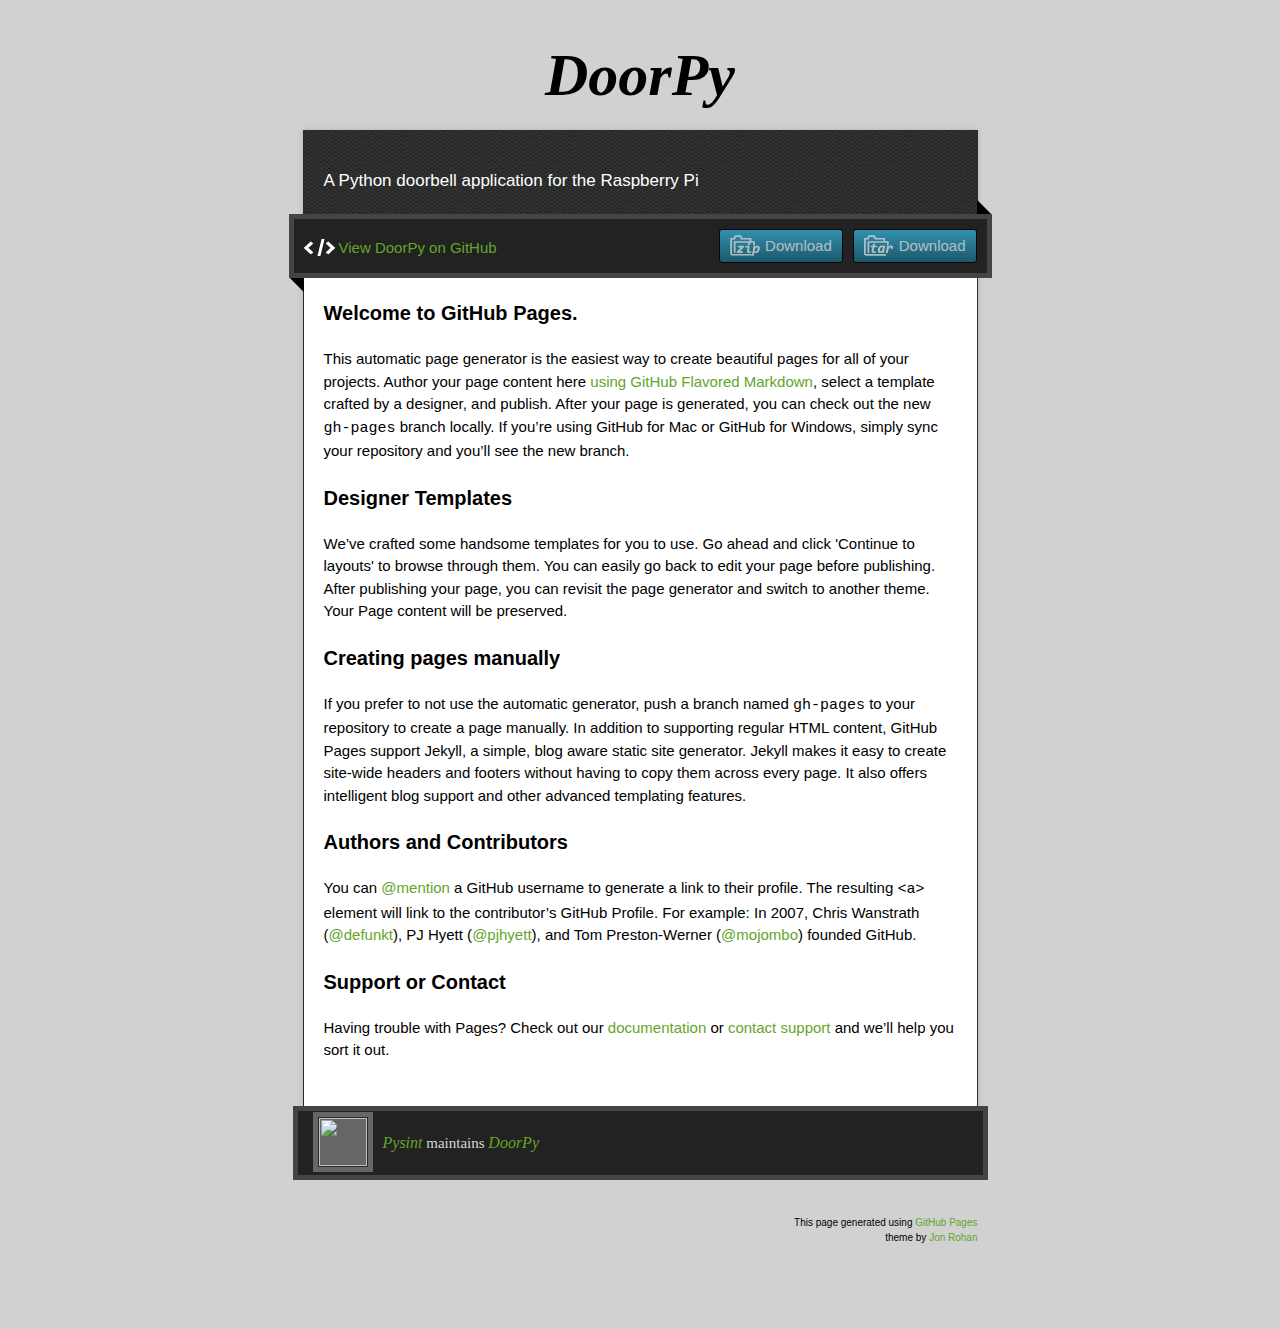
==== index.html @ 79097b62 "Create gh-pages branch via GitHub" ====
<!doctype html>
<!-- The Time Machine GitHub pages theme was designed and developed by Jon Rohan, on Feb 7, 2012. -->
<!-- Follow him for fun. http://twitter.com/jonrohan. Tail his code on https://github.com/jonrohan -->
<html>
<head>
  <meta charset="utf-8">
  <meta http-equiv="X-UA-Compatible" content="IE=edge,chrome=1">

  <link rel="stylesheet" href="stylesheets/stylesheet.css" media="screen">
  <link rel="stylesheet" href="stylesheets/github-dark.css">
  <script type="text/javascript" src="https://ajax.googleapis.com/ajax/libs/jquery/1.7.1/jquery.min.js"></script>
  <script type="text/javascript" src="javascripts/script.js"></script>

  <title>DoorPy</title>
  <meta name="description" content="A Python doorbell application for the Raspberry Pi">

  <meta name="viewport" content="width=device-width,initial-scale=1">

</head>

<body>

  <div class="wrapper">
    <header>
      <h1 class="title">DoorPy</h1>
    </header>
    <div id="container">
      <p class="tagline">A Python doorbell application for the Raspberry Pi</p>
      <div id="main" role="main">
        <div class="download-bar">
        <div class="inner">
          <a href="https://github.com/Pysint/DoorPy/tarball/master" class="download-button tar"><span>Download</span></a>
          <a href="https://github.com/Pysint/DoorPy/zipball/master" class="download-button zip"><span>Download</span></a>
          <a href="https://github.com/Pysint/DoorPy" class="code">View DoorPy on GitHub</a>
        </div>
        <span class="blc"></span><span class="trc"></span>
        </div>
        <article class="markdown-body">
          <h3>
<a id="welcome-to-github-pages" class="anchor" href="#welcome-to-github-pages" aria-hidden="true"><span class="octicon octicon-link"></span></a>Welcome to GitHub Pages.</h3>

<p>This automatic page generator is the easiest way to create beautiful pages for all of your projects. Author your page content here <a href="https://guides.github.com/features/mastering-markdown/">using GitHub Flavored Markdown</a>, select a template crafted by a designer, and publish. After your page is generated, you can check out the new <code>gh-pages</code> branch locally. If you’re using GitHub for Mac or GitHub for Windows, simply sync your repository and you’ll see the new branch.</p>

<h3>
<a id="designer-templates" class="anchor" href="#designer-templates" aria-hidden="true"><span class="octicon octicon-link"></span></a>Designer Templates</h3>

<p>We’ve crafted some handsome templates for you to use. Go ahead and click 'Continue to layouts' to browse through them. You can easily go back to edit your page before publishing. After publishing your page, you can revisit the page generator and switch to another theme. Your Page content will be preserved.</p>

<h3>
<a id="creating-pages-manually" class="anchor" href="#creating-pages-manually" aria-hidden="true"><span class="octicon octicon-link"></span></a>Creating pages manually</h3>

<p>If you prefer to not use the automatic generator, push a branch named <code>gh-pages</code> to your repository to create a page manually. In addition to supporting regular HTML content, GitHub Pages support Jekyll, a simple, blog aware static site generator. Jekyll makes it easy to create site-wide headers and footers without having to copy them across every page. It also offers intelligent blog support and other advanced templating features.</p>

<h3>
<a id="authors-and-contributors" class="anchor" href="#authors-and-contributors" aria-hidden="true"><span class="octicon octicon-link"></span></a>Authors and Contributors</h3>

<p>You can <a href="https://github.com/blog/821" class="user-mention">@mention</a> a GitHub username to generate a link to their profile. The resulting <code>&lt;a&gt;</code> element will link to the contributor’s GitHub Profile. For example: In 2007, Chris Wanstrath (<a href="https://github.com/defunkt" class="user-mention">@defunkt</a>), PJ Hyett (<a href="https://github.com/pjhyett" class="user-mention">@pjhyett</a>), and Tom Preston-Werner (<a href="https://github.com/mojombo" class="user-mention">@mojombo</a>) founded GitHub.</p>

<h3>
<a id="support-or-contact" class="anchor" href="#support-or-contact" aria-hidden="true"><span class="octicon octicon-link"></span></a>Support or Contact</h3>

<p>Having trouble with Pages? Check out our <a href="https://help.github.com/pages">documentation</a> or <a href="https://github.com/contact">contact support</a> and we’ll help you sort it out.</p>
        </article>
      </div>
    </div>
    <footer>
      <div class="owner">
      <p><a href="https://github.com/Pysint" class="avatar"><img src="https://avatars1.githubusercontent.com/u/10958209?v=3&amp;s=60" width="48" height="48"></a> <a href="https://github.com/Pysint">Pysint</a> maintains <a href="https://github.com/Pysint/DoorPy">DoorPy</a></p>


      </div>
      <div class="creds">
        <small>This page generated using <a href="https://pages.github.com/">GitHub Pages</a><br>theme by <a href="https://twitter.com/jonrohan/">Jon Rohan</a></small>
      </div>
    </footer>
  </div>
  <div class="current-section">
    <a href="#top">Scroll to top</a>
    <a href="https://github.com/Pysint/DoorPy/tarball/master" class="tar">tar</a><a href="https://github.com/Pysint/DoorPy/zipball/master" class="zip">zip</a><a href="" class="code">source code</a>
    <p class="name"></p>
  </div>

  
</body>
</html>
---- stylesheets/stylesheet.css ----
/*! normalize.css v3.0.0 | MIT License | git.io/normalize */

/**
 * 1. Set default font family to sans-serif.
 * 2. Prevent iOS text size adjust after orientation change, without disabling
 *    user zoom.
 */

html {
  font-family: sans-serif; /* 1 */
  -ms-text-size-adjust: 100%; /* 2 */
  -webkit-text-size-adjust: 100%; /* 2 */
}

/**
 * Remove default margin.
 */

body {
  margin: 0;
}

/* HTML5 display definitions
   ========================================================================== */

/**
 * Correct `block` display not defined for any HTML5 element in IE 8/9.
 * Correct `block` display not defined for `details` or `summary` in IE 10/11 and Firefox.
 * Correct `block` display not defined for `main` in IE 11.
 */

article,
aside,
details,
figcaption,
figure,
footer,
header,
hgroup,
main,
nav,
section,
summary {
  display: block;
}

/**
 * 1. Correct `inline-block` display not defined in IE 8/9.
 * 2. Normalize vertical alignment of `progress` in Chrome, Firefox, and Opera.
 */

audio,
canvas,
progress,
video {
  display: inline-block; /* 1 */
  vertical-align: baseline; /* 2 */
}

/**
 * Prevent modern browsers from displaying `audio` without controls.
 * Remove excess height in iOS 5 devices.
 */

audio:not([controls]) {
  display: none;
  height: 0;
}

/**
 * Address `[hidden]` styling not present in IE 8/9/10.
 * Hide the `template` element in IE 8/9/11, Safari, and Firefox < 22.
 */

[hidden],
template {
  display: none;
}

/* Links
   ========================================================================== */

/**
 * Remove the gray background color from active links in IE 10.
 */

a {
  background: transparent;
}

/**
 * Improve readability when focused and also mouse hovered in all browsers.
 */

a:active,
a:hover {
  outline: 0;
}

/* Text-level semantics
   ========================================================================== */

/**
 * Address styling not present in IE 8/9/10/11, Safari, and Chrome.
 */

abbr[title] {
  border-bottom: 1px dotted;
}

/**
 * Address style set to `bolder` in Firefox 4+, Safari, and Chrome.
 */

b,
strong {
  font-weight: bold;
}

/**
 * Address styling not present in Safari and Chrome.
 */

dfn {
  font-style: italic;
}

/**
 * Address variable `h1` font-size and margin within `section` and `article`
 * contexts in Firefox 4+, Safari, and Chrome.
 */

h1 {
  font-size: 2em;
  margin: 0.67em 0;
}

/**
 * Address styling not present in IE 8/9.
 */

mark {
  background: #ff0;
  color: #000;
}

/**
 * Address inconsistent and variable font size in all browsers.
 */

small {
  font-size: 80%;
}

/**
 * Prevent `sub` and `sup` affecting `line-height` in all browsers.
 */

sub,
sup {
  font-size: 75%;
  line-height: 0;
  position: relative;
  vertical-align: baseline;
}

sup {
  top: -0.5em;
}

sub {
  bottom: -0.25em;
}

/* Embedded content
   ========================================================================== */

/**
 * Remove border when inside `a` element in IE 8/9/10.
 */

img {
  border: 0;
}

/**
 * Correct overflow not hidden in IE 9/10/11.
 */

svg:not(:root) {
  overflow: hidden;
}

/* Grouping content
   ========================================================================== */

/**
 * Address margin not present in IE 8/9 and Safari.
 */

figure {
  margin: 1em 40px;
}

/**
 * Address differences between Firefox and other browsers.
 */

hr {
  -moz-box-sizing: content-box;
  box-sizing: content-box;
  height: 0;
}

/**
 * Contain overflow in all browsers.
 */

pre {
  overflow: auto;
}

/**
 * Address odd `em`-unit font size rendering in all browsers.
 */

code,
kbd,
pre,
samp {
  font-family: monospace, monospace;
  font-size: 1em;
}

/* Forms
   ========================================================================== */

/**
 * Known limitation: by default, Chrome and Safari on OS X allow very limited
 * styling of `select`, unless a `border` property is set.
 */

/**
 * 1. Correct color not being inherited.
 *    Known issue: affects color of disabled elements.
 * 2. Correct font properties not being inherited.
 * 3. Address margins set differently in Firefox 4+, Safari, and Chrome.
 */

button,
input,
optgroup,
select,
textarea {
  color: inherit; /* 1 */
  font: inherit; /* 2 */
  margin: 0; /* 3 */
}

/**
 * Address `overflow` set to `hidden` in IE 8/9/10/11.
 */

button {
  overflow: visible;
}

/**
 * Address inconsistent `text-transform` inheritance for `button` and `select`.
 * All other form control elements do not inherit `text-transform` values.
 * Correct `button` style inheritance in Firefox, IE 8/9/10/11, and Opera.
 * Correct `select` style inheritance in Firefox.
 */

button,
select {
  text-transform: none;
}

/**
 * 1. Avoid the WebKit bug in Android 4.0.* where (2) destroys native `audio`
 *    and `video` controls.
 * 2. Correct inability to style clickable `input` types in iOS.
 * 3. Improve usability and consistency of cursor style between image-type
 *    `input` and others.
 */

button,
html input[type="button"], /* 1 */
input[type="reset"],
input[type="submit"] {
  -webkit-appearance: button; /* 2 */
  cursor: pointer; /* 3 */
}

/**
 * Re-set default cursor for disabled elements.
 */

button[disabled],
html input[disabled] {
  cursor: default;
}

/**
 * Remove inner padding and border in Firefox 4+.
 */

button::-moz-focus-inner,
input::-moz-focus-inner {
  border: 0;
  padding: 0;
}

/**
 * Address Firefox 4+ setting `line-height` on `input` using `!important` in
 * the UA stylesheet.
 */

input {
  line-height: normal;
}

/**
 * It's recommended that you don't attempt to style these elements.
 * Firefox's implementation doesn't respect box-sizing, padding, or width.
 *
 * 1. Address box sizing set to `content-box` in IE 8/9/10.
 * 2. Remove excess padding in IE 8/9/10.
 */

input[type="checkbox"],
input[type="radio"] {
  box-sizing: border-box; /* 1 */
  padding: 0; /* 2 */
}

/**
 * Fix the cursor style for Chrome's increment/decrement buttons. For certain
 * `font-size` values of the `input`, it causes the cursor style of the
 * decrement button to change from `default` to `text`.
 */

input[type="number"]::-webkit-inner-spin-button,
input[type="number"]::-webkit-outer-spin-button {
  height: auto;
}

/**
 * 1. Address `appearance` set to `searchfield` in Safari and Chrome.
 * 2. Address `box-sizing` set to `border-box` in Safari and Chrome
 *    (include `-moz` to future-proof).
 */

input[type="search"] {
  -webkit-appearance: textfield; /* 1 */
  -moz-box-sizing: content-box;
  -webkit-box-sizing: content-box; /* 2 */
  box-sizing: content-box;
}

/**
 * Remove inner padding and search cancel button in Safari and Chrome on OS X.
 * Safari (but not Chrome) clips the cancel button when the search input has
 * padding (and `textfield` appearance).
 */

input[type="search"]::-webkit-search-cancel-button,
input[type="search"]::-webkit-search-decoration {
  -webkit-appearance: none;
}

/**
 * Define consistent border, margin, and padding.
 */

fieldset {
  border: 1px solid #c0c0c0;
  margin: 0 2px;
  padding: 0.35em 0.625em 0.75em;
}

/**
 * 1. Correct `color` not being inherited in IE 8/9/10/11.
 * 2. Remove padding so people aren't caught out if they zero out fieldsets.
 */

legend {
  border: 0; /* 1 */
  padding: 0; /* 2 */
}

/**
 * Remove default vertical scrollbar in IE 8/9/10/11.
 */

textarea {
  overflow: auto;
}

/**
 * Don't inherit the `font-weight` (applied by a rule above).
 * NOTE: the default cannot safely be changed in Chrome and Safari on OS X.
 */

optgroup {
  font-weight: bold;
}

/* Tables
   ========================================================================== */

/**
 * Remove most spacing between table cells.
 */

table {
  border-collapse: collapse;
  border-spacing: 0;
}

td,
th {
  padding: 0;
}


/* Style */

body {
  font-size: 15px;
  font-family: Arial, Arial, Helvetica, sans-serif;
  line-height: 1.5;
  background: #D1D1D1;
}

a {
  color: #63a52a;
  text-decoration: none;
  transition: opacity ease-in-out 0.3s;
  -webkit-transition: opacity ease-in-out 0.3s;  /* Safari <=6.1, Android <= 4.3 */
}

a:hover {
  text-decoration: underline;
  color: #90D355;
}

h1.title {
  margin: 30px 20px 10px;
  font-size: 60px;
  font-weight: bold;
  font-style: italic;
  font-family:Georgia, serif;
  text-align: center;
}

.wrapper {
  width: 675px;
  margin: 0 auto;
}

#container {
  border: 1px solid #2a2a2a;
  background: #ddd url(../images/pattern.png);
  box-shadow: 0 0 5px #b1b1b1;
}

p.tagline {
  padding: 20px 20px 0;
  color: #fff;
  font-size: 17px;
}

#main {
  margin-top: 20px;
  padding: 0 20px 90px;
  background-color: #fff;
}

.download-bar {
  background: #222;
  border: 5px solid #444;
  padding: 10px;
  margin: 0 -35px 20px;
  position: relative;
}

.download-bar .inner {
  overflow: hidden;
}

.download-bar .watch-fork iframe {
  display: block;
  float: left;
  border-right: 1px solid #ddd;
  padding-right: 5px;
}
.download-bar .watch-fork iframe.last {
  border-right: 0 none;
  padding-right: 0;
  padding-left: 5px;
  border-left: 1px solid #fff;
}
.download-bar .watch-fork {
  overflow: hidden;
  float: right;
  background-color: #eee;
  padding: 5px;
  border-radius: 3px;
}

.download-bar .blc {
  border: 10px solid black;
  border-color: transparent transparent black;
  width: 0;
  height: 0;
  display: block;
  position: absolute;
  bottom: -15px;
  left: 0;
  transform: rotate(45deg);
  -ms-transform: rotate(45deg);  /* IE9 */
  -webkit-transform: rotate(45deg); /* 2014 current */
}

.download-bar .trc {
  border: 10px solid black;
  border-color:  black transparent transparent;
  width: 0;
  height: 0;
  display: block;
  position: absolute;
  top: -15px;
  right: 0;
  transform: rotate(45deg);
  -ms-transform: rotate(45deg);  /* IE9 */
  -webkit-transform: rotate(45deg); /* 2014 current */
}

.download-bar .avatar {
  border: 1px solid black;
  display: block;
  padding: 4px;
  float: left;
}

.download-bar .avatar img {
  display: block;
}

.download-bar a.code {
  background: transparent url(../images/code.png) no-repeat 0 2px;
  padding-left: 35px;
  margin-top: 8px;
  display: block;
  float: left;
  text-indent: 0;
  width: auto;
  height: auto;
  opacity: 1;
  filter:alpha(opacity=100);  /* IE 5-7 */
}

.current-section {
  position: fixed;
  top: 0;
  left: 50%;
  width: 693px;
  margin-left: -352px;
  background: #222;
  border: 5px solid #444;
  color: #fff;
  opacity: 0;
  visibility: hidden;
  transition: opacity ease-in-out 0.3s;
  -webkit-transition: opacity ease-in-out 0.3s;  /* Safari <=6.1, Android <= 4.3 */
}

.current-section p {
  padding: 5px 27px;
  font-size: 24px;
  font-weight: bold;
}

.current-section a {
  float: right;
  text-indent: -10000px;
  background: transparent url(../images/top.png) no-repeat 0 0;
  width: 20px;
  height: 20px;
  opacity: 0.8;
  margin-right: 12px;
  margin-top: 12px;
  opacity: 0.8;
  filter:alpha(opacity=80);  /* IE 5-7 */
  transition: opacity ease-in-out 0.3s;
  -webkit-transition: opacity ease-in-out 0.3s;  /* Safari <=6.1, Android <= 4.3 */
}

.current-section a:hover {
  opacity: 1;
  filter:alpha(opacity=100);  /* IE 5-7 */
}

.current-section a.zip {
  margin-right: 8px;
}

a.zip,
a.zip span {
  background: transparent url(../images/zip.png) no-repeat 0 0;
  width: 30px;
  height: 21px;
  display: inline-block;
  text-indent: -10000px;
  opacity: 0.8;
  filter:alpha(opacity=80);  /* IE 5-7 */
  transition: opacity ease-in-out 0.3s;
  -webkit-transition: opacity ease-in-out 0.3s;  /* Safari <=6.1, Android <= 4.3 */
}

a.tar,
a.tar span {
  background: transparent url(../images/tar.png) no-repeat 0 0;
  width: 30px;
  height: 21px;
  display: inline-block;
  text-indent: -10000px;
  opacity: 0.8;
  filter:alpha(opacity=80);  /* IE 5-7 */
  transition: opacity ease-in-out 0.3s;
  -webkit-transition: opacity ease-in-out 0.3s;  /* Safari <=6.1, Android <= 4.3 */
}

a.code {
  background: transparent url(../images/code.png) no-repeat 0 2px;
  width: 30px;
  height: 21px;
  display: block;
  display: inline-block;
  text-indent: -10000px;
  opacity: 0.8;
  filter:alpha(opacity=80);  /* IE 5-7 */
  transition: opacity ease-in-out 0.3s;
  -webkit-transition: opacity ease-in-out 0.3s;  /* Safari <=6.1, Android <= 4.3 */
}

a.zip:hover,
a.tar:hover,
a.code:hover {
  opacity: 1;
  filter:alpha(opacity=100);
}

a.download-button {
  border: 1px solid black;
  border-radius: 3px;
  display: inline-block;
  text-indent: 0!important;
  width: auto;
  float: right;
  background: #999; /* for non-css3 browsers */
  filter: progid:DXImageTransform.Microsoft.gradient(startColorstr='#37ADD4', endColorstr='#1B657E'); /* IE <= 9 */
  background: -webkit-gradient(linear, left top, left bottom, from(#37ADD4), to(#1B657E)); /* ancient webkit browsers */
  background: -webkit-linear-gradient(top,  #37ADD4,  #1B657E);  /* Safari <=6.1, Android <= 4.3 */
  background: linear-gradient(to bottom,  #37ADD4,  #1B657E);
  height: auto;
  margin-left: 10px;
}

a.download-button span {
  background-position: 10px 5px;
  width: auto;
  height: auto;
  padding: 5px 10px;
  padding-left: 45px;
  display: inline-block;
  text-indent: 0!important;
  color: #fff;
}

footer {
  margin-bottom: 60px;
  padding-bottom: 60px;
}

footer .owner {
  background: #222;
  border: 5px solid #444;
  padding: 5px 15px;
  margin: -67px -10px 35px;
  color: #d6d6d6;
}

footer .creds small {
  float: right;
  font-size: 10px;
  text-align: right;
  margin-left: 15px;
}

footer .owner .avatar {
  background-color: #666;
  display: block;
  margin: -19px 10px 0 0;
  width: 60px;
  float: left;
}

footer .owner img {
  display: block;
  border: 1px solid #2a2a2a;
  margin: 5px;
}

footer .owner p {
  font-family:Georgia, serif;
}

footer .owner p a {
  font-size: 16px;
  font-style: italic;
}

/* Markdown */
.markdown-body h1,
.markdown-body h2,
.markdown-body h3,
.markdown-body h4,
.markdown-body h5,
.markdown-body h6,
.markdown-body p,
.markdown-body pre,
.markdown-body ul,
.markdown-body ol,
.markdown-body dl,
.markdown-body table,
.markdown-body blockquote {
  margin-bottom: 20px;
}

.markdown-body h1,
.markdown-body h2,
.markdown-body h3,
.markdown-body h4,
.markdown-body h5,
.markdown-body h6 {
  font-weight: bold;
}

.markdown-body h1 {
  font-size: 28px;
}

.markdown-body h2 {
  font-size: 24px;
  color: #557398;
}

.markdown-body h3 {
  font-size: 20px;
}

.markdown-body h4 {
  font-size: 18px;
}

.markdown-body h5 {
  font-size: 16px;
}

.markdown-body pre {
  padding: 10px 70px 10px 0;
  margin-left: -20px;
  margin-right: -20px;
  font-family: 'Monaco', 'Lucida Console', monospace;
  font-size: 13px;
  line-height: 20px;
  box-shadow: inset 0 0 5px #000;
  word-wrap: break-word;
  background-color:#3b3b3b;
  color: #d6d6d6;
}

.markdown-body pre.lines {
  font-size: 12px;
  margin:0 10px 0 -20px;
  padding: 10px;
  float:  left;
  display: block;
  text-align: right;
  box-shadow: none;
  background-color:#2a2a2a;
  color: #d6d6d6;
}

.markdown-body ul,
.markdown-body ol {
  padding-left: 30px;
}

.markdown-body ul {
  list-style-type: disc;
}

.markdown-body ol {
  list-style-type: decimal;
}

.markdown-body li,
.markdown-body li p,
.markdown-body dd,
.markdown-body dd p {
  margin-bottom: 10px;
}

.markdown-body li pre,
.markdown-body li pre.lines,
.markdown-body dd pre,
.markdown-body dd pre.lines {
  margin-left: -35px;
}

.markdown-body dt {
  font-weight: bold;
  font-style: italic;
}

.markdown-body dd {
  margin-left: 15px;
}

.markdown-body table {
  width: 673px;
  margin-left: -20px;
  margin-right: -20px;
}

.markdown-body tbody {
  border-top: 2px solid #557398;
  border-bottom: 2px solid #557398;
  background-color: #EBEFF4;
}

.markdown-body table td * {
  margin: 0;
}

.markdown-body td {
  border-right: 1px solid #557398;
  border-bottom: 1px solid #557398;
  padding: 5px;
}

.markdown-body td:first-child,
.markdown-body th:first-child {
  width: 30%;
  padding-left: 20px;
}

.markdown-body td:last-child {
  border-right: 0 none;
}

.markdown-body th {
  font-size: 18px;
  font-weight: bold;
  text-align: left;
  padding: 5px;
}

.markdown-body tt {
  background-color:#3b3b3b;
  color: #d6d6d6;
  padding: 2px 3px;
}

.markdown-body blockquote {
  font-style: italic;
  font-family:Georgia, serif;
  font-size: 17px;
  border-top: 3px solid #333;
  border-bottom: 3px solid #333;
  padding: 10px 20px;
  padding-left: 50px;
}

.markdown-body blockquote:before {
  font-style: italic;
  font-family: Georgia, serif;
  font-size: 90px;
  height: 90px;
  margin-left: -60px;
  margin-top: -25px;
  content: "‟";
  display: block;
  float: left;
}

.markdown-body img {
  max-width: 100%;
  box-sizing: border-box;
}

.highlight  { background: #ffffff; }
.highlight .c { color: #999988; font-style: italic } /* Comment */
.highlight .err { color: #a61717; background-color: #e3d2d2 } /* Error */
.highlight .k { font-weight: bold } /* Keyword */
.highlight .o { font-weight: bold } /* Operator */
.highlight .cm { color: #999988; font-style: italic } /* Comment.Multiline */
.highlight .cp { color: #999999; font-weight: bold } /* Comment.Preproc */
.highlight .c1 { color: #999988; font-style: italic } /* Comment.Single */
.highlight .cs { color: #999999; font-weight: bold; font-style: italic } /* Comment.Special */
.highlight .gd { color: #000000; background-color: #ffdddd } /* Generic.Deleted */
.highlight .gd .x { color: #000000; background-color: #ffaaaa } /* Generic.Deleted.Specific */
.highlight .ge { font-style: italic } /* Generic.Emph */
.highlight .gr { color: #aa0000 } /* Generic.Error */
.highlight .gh { color: #999999 } /* Generic.Heading */
.highlight .gi { color: #000000; background-color: #ddffdd } /* Generic.Inserted */
.highlight .gi .x { color: #000000; background-color: #aaffaa } /* Generic.Inserted.Specific */
.highlight .go { color: #888888 } /* Generic.Output */
.highlight .gp { color: #555555 } /* Generic.Prompt */
.highlight .gs { font-weight: bold } /* Generic.Strong */
.highlight .gu { color: #800080; font-weight: bold; } /* Generic.Subheading */
.highlight .gt { color: #aa0000 } /* Generic.Traceback */
.highlight .kc { font-weight: bold } /* Keyword.Constant */
.highlight .kd { font-weight: bold } /* Keyword.Declaration */
.highlight .kn { font-weight: bold } /* Keyword.Namespace */
.highlight .kp { font-weight: bold } /* Keyword.Pseudo */
.highlight .kr { font-weight: bold } /* Keyword.Reserved */
.highlight .kt { color: #445588; font-weight: bold } /* Keyword.Type */
.highlight .m { color: #009999 } /* Literal.Number */
.highlight .s { color: #d14 } /* Literal.String */
.highlight .na { color: #008080 } /* Name.Attribute */
.highlight .nb { color: #0086B3 } /* Name.Builtin */
.highlight .nc { color: #445588; font-weight: bold } /* Name.Class */
.highlight .no { color: #008080 } /* Name.Constant */
.highlight .ni { color: #800080 } /* Name.Entity */
.highlight .ne { color: #990000; font-weight: bold } /* Name.Exception */
.highlight .nf { color: #990000; font-weight: bold } /* Name.Function */
.highlight .nn { color: #555555 } /* Name.Namespace */
.highlight .nt { color: #000080 } /* Name.Tag */
.highlight .nv { color: #008080 } /* Name.Variable */
.highlight .ow { font-weight: bold } /* Operator.Word */
.highlight .w { color: #bbbbbb } /* Text.Whitespace */
.highlight .mf { color: #009999 } /* Literal.Number.Float */
.highlight .mh { color: #009999 } /* Literal.Number.Hex */
.highlight .mi { color: #009999 } /* Literal.Number.Integer */
.highlight .mo { color: #009999 } /* Literal.Number.Oct */
.highlight .sb { color: #d14 } /* Literal.String.Backtick */
.highlight .sc { color: #d14 } /* Literal.String.Char */
.highlight .sd { color: #d14 } /* Literal.String.Doc */
.highlight .s2 { color: #d14 } /* Literal.String.Double */
.highlight .se { color: #d14 } /* Literal.String.Escape */
.highlight .sh { color: #d14 } /* Literal.String.Heredoc */
.highlight .si { color: #d14 } /* Literal.String.Interpol */
.highlight .sx { color: #d14 } /* Literal.String.Other */
.highlight .sr { color: #009926 } /* Literal.String.Regex */
.highlight .s1 { color: #d14 } /* Literal.String.Single */
.highlight .ss { color: #990073 } /* Literal.String.Symbol */
.highlight .bp { color: #999999 } /* Name.Builtin.Pseudo */
.highlight .vc { color: #008080 } /* Name.Variable.Class */
.highlight .vg { color: #008080 } /* Name.Variable.Global */
.highlight .vi { color: #008080 } /* Name.Variable.Instance */
.highlight .il { color: #009999 } /* Literal.Number.Integer.Long */
---- stylesheets/github-dark.css ----
/*
   Copyright 2014 GitHub Inc.

   Licensed under the Apache License, Version 2.0 (the "License");
   you may not use this file except in compliance with the License.
   You may obtain a copy of the License at

       http://www.apache.org/licenses/LICENSE-2.0

   Unless required by applicable law or agreed to in writing, software
   distributed under the License is distributed on an "AS IS" BASIS,
   WITHOUT WARRANTIES OR CONDITIONS OF ANY KIND, either express or implied.
   See the License for the specific language governing permissions and
   limitations under the License.

*/

.pl-c /* comment */ {
  color: #969896;
}

.pl-c1      /* constant, markup.raw, meta.diff.header, meta.module-reference, meta.property-name, support, support.constant, support.variable, variable.other.constant */,
.pl-s .pl-v /* string variable */ {
  color: #0099cd;
}

.pl-e  /* entity */,
.pl-en /* entity.name */ {
  color: #9774cb;
}

.pl-s .pl-s1 /* string source */,
.pl-smi      /* storage.modifier.import, storage.modifier.package, storage.type.java, variable.other, variable.parameter.function */ {
  color: #ddd;
}

.pl-ent /* entity.name.tag */ {
  color: #7bcc72;
}

.pl-k /* keyword, storage, storage.type */ {
  color: #cc2372;
}

.pl-pds              /* punctuation.definition.string, string.regexp.character-class */,
.pl-s                /* string */,
.pl-s .pl-pse .pl-s1 /* string punctuation.section.embedded source */,
.pl-sr               /* string.regexp */,
.pl-sr .pl-cce       /* string.regexp constant.character.escape */,
.pl-sr .pl-sra       /* string.regexp string.regexp.arbitrary-repitition */,
.pl-sr .pl-sre       /* string.regexp source.ruby.embedded */ {
  color: #3c66e2;
}

.pl-v /* variable */ {
  color: #fb8764;
}

.pl-id /* invalid.deprecated */ {
  color: #e63525;
}

.pl-ii /* invalid.illegal */ {
  background-color: #e63525;
  color: #f8f8f8;
}

.pl-sr .pl-cce /* string.regexp constant.character.escape */ {
  color: #7bcc72;
  font-weight: bold;
}

.pl-ml /* markup.list */ {
  color: #c26b2b;
}

.pl-mh        /* markup.heading */,
.pl-mh .pl-en /* markup.heading entity.name */,
.pl-ms        /* meta.separator */ {
  color: #264ec5;
  font-weight: bold;
}

.pl-mq /* markup.quote */ {
  color: #00acac;
}

.pl-mi /* markup.italic */ {
  color: #ddd;
  font-style: italic;
}

.pl-mb /* markup.bold */ {
  color: #ddd;
  font-weight: bold;
}

.pl-md /* markup.deleted, meta.diff.header.from-file */ {
  background-color: #ffecec;
  color: #bd2c00;
}

.pl-mi1 /* markup.inserted, meta.diff.header.to-file */ {
  background-color: #eaffea;
  color: #55a532;
}

.pl-mdr /* meta.diff.range */ {
  color: #9774cb;
  font-weight: bold;
}

.pl-mo /* meta.output */ {
  color: #264ec5;
}
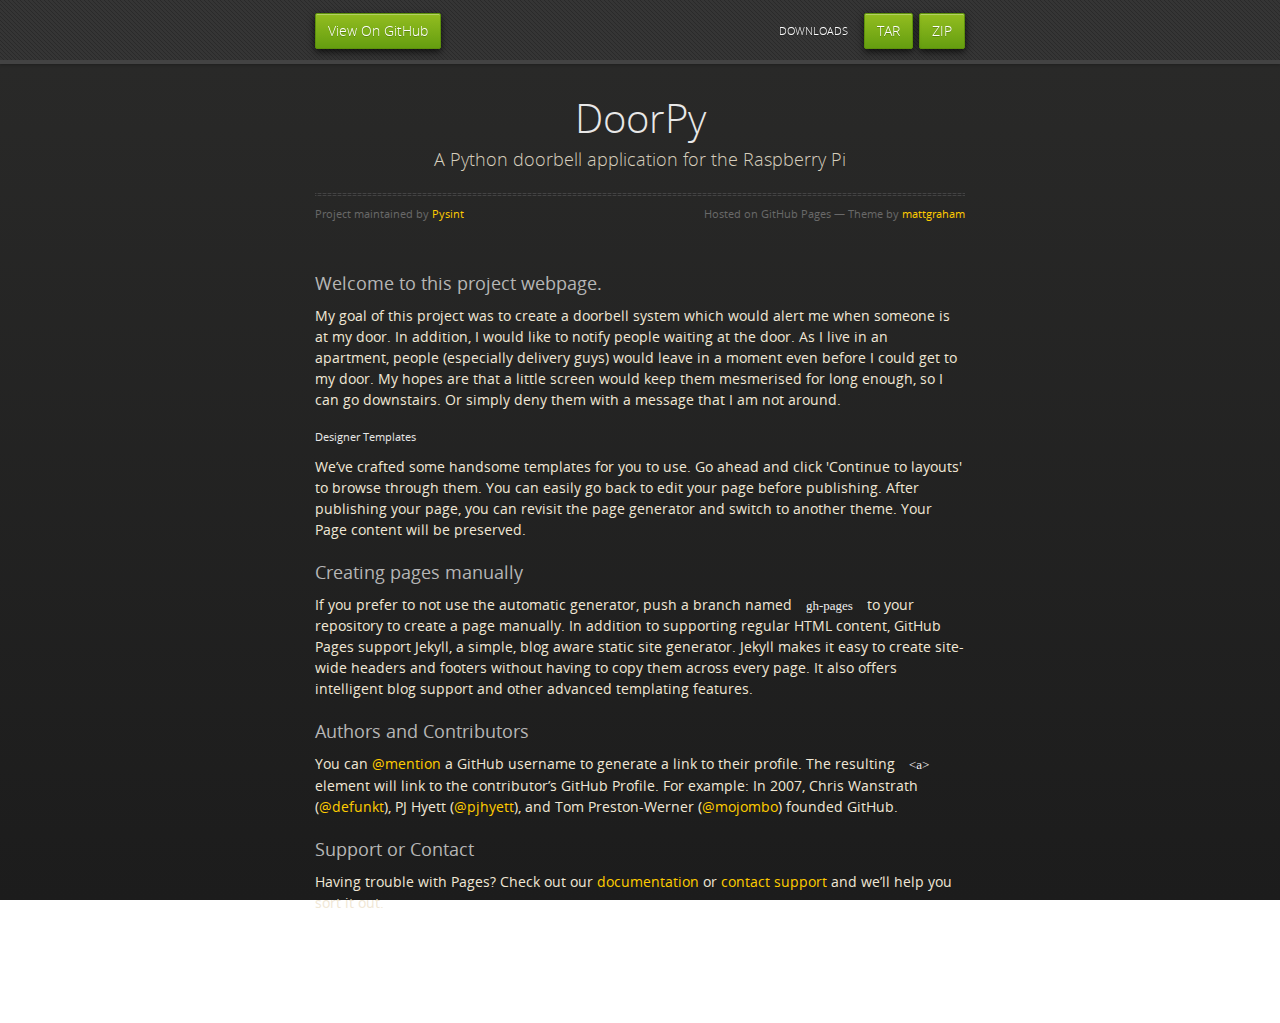
==== commit e933304b: "Create gh-pages branch via GitHub" ====
--- a/index.html
+++ b/index.html
@@ -1,48 +1,50 @@
 <!doctype html>
-<!-- The Time Machine GitHub pages theme was designed and developed by Jon Rohan, on Feb 7, 2012. -->
-<!-- Follow him for fun. http://twitter.com/jonrohan. Tail his code on https://github.com/jonrohan -->
 <html>
-<head>
-  <meta charset="utf-8">
-  <meta http-equiv="X-UA-Compatible" content="IE=edge,chrome=1">
+  <head>
+    <meta charset="utf-8">
+    <meta http-equiv="X-UA-Compatible" content="chrome=1">
+    <title>DoorPy by Pysint</title>
+    <link rel="stylesheet" href="stylesheets/styles.css">
+    <link rel="stylesheet" href="stylesheets/github-dark.css">
+    <script src="https://ajax.googleapis.com/ajax/libs/jquery/1.7.1/jquery.min.js"></script>
+    <script src="javascripts/respond.js"></script>
+    <!--[if lt IE 9]>
+      <script src="//html5shiv.googlecode.com/svn/trunk/html5.js"></script>
+    <![endif]-->
+    <!--[if lt IE 8]>
+    <link rel="stylesheet" href="stylesheets/ie.css">
+    <![endif]-->
+    <meta name="viewport" content="width=device-width, initial-scale=1, user-scalable=no">
 
-  <link rel="stylesheet" href="stylesheets/stylesheet.css" media="screen">
-  <link rel="stylesheet" href="stylesheets/github-dark.css">
-  <script type="text/javascript" src="https://ajax.googleapis.com/ajax/libs/jquery/1.7.1/jquery.min.js"></script>
-  <script type="text/javascript" src="javascripts/script.js"></script>
+  </head>
+  <body>
+      <div id="header">
+        <nav>
+          <li class="fork"><a href="https://github.com/Pysint/DoorPy">View On GitHub</a></li>
+          <li class="downloads"><a href="https://github.com/Pysint/DoorPy/zipball/master">ZIP</a></li>
+          <li class="downloads"><a href="https://github.com/Pysint/DoorPy/tarball/master">TAR</a></li>
+          <li class="title">DOWNLOADS</li>
+        </nav>
+      </div><!-- end header -->
 
-  <title>DoorPy</title>
-  <meta name="description" content="A Python doorbell application for the Raspberry Pi">
+    <div class="wrapper">
 
-  <meta name="viewport" content="width=device-width,initial-scale=1">
+      <section>
+        <div id="title">
+          <h1>DoorPy</h1>
+          <p>A Python doorbell application for the Raspberry Pi</p>
+          <hr>
+          <span class="credits left">Project maintained by <a href="https://github.com/Pysint">Pysint</a></span>
+          <span class="credits right">Hosted on GitHub Pages &mdash; Theme by <a href="https://twitter.com/michigangraham">mattgraham</a></span>
+        </div>
 
-</head>
+        <h3>
+<a id="welcome-to-this-project-webpage" class="anchor" href="#welcome-to-this-project-webpage" aria-hidden="true"><span class="octicon octicon-link"></span></a>Welcome to this project webpage.</h3>
 
-<body>
+<p>My goal of this project was to create a doorbell system which would alert me when someone is at my door. In addition, I would like to notify people waiting at the door. As I live in an apartment, people (especially delivery guys) would leave in a moment even before I could get to my door. My hopes are that a little screen would keep them mesmerised for long enough, so I can go downstairs. Or simply deny them with a message that I am not around.</p>
 
-  <div class="wrapper">
-    <header>
-      <h1 class="title">DoorPy</h1>
-    </header>
-    <div id="container">
-      <p class="tagline">A Python doorbell application for the Raspberry Pi</p>
-      <div id="main" role="main">
-        <div class="download-bar">
-        <div class="inner">
-          <a href="https://github.com/Pysint/DoorPy/tarball/master" class="download-button tar"><span>Download</span></a>
-          <a href="https://github.com/Pysint/DoorPy/zipball/master" class="download-button zip"><span>Download</span></a>
-          <a href="https://github.com/Pysint/DoorPy" class="code">View DoorPy on GitHub</a>
-        </div>
-        <span class="blc"></span><span class="trc"></span>
-        </div>
-        <article class="markdown-body">
-          <h3>
-<a id="welcome-to-github-pages" class="anchor" href="#welcome-to-github-pages" aria-hidden="true"><span class="octicon octicon-link"></span></a>Welcome to GitHub Pages.</h3>
-
-<p>This automatic page generator is the easiest way to create beautiful pages for all of your projects. Author your page content here <a href="https://guides.github.com/features/mastering-markdown/">using GitHub Flavored Markdown</a>, select a template crafted by a designer, and publish. After your page is generated, you can check out the new <code>gh-pages</code> branch locally. If you’re using GitHub for Mac or GitHub for Windows, simply sync your repository and you’ll see the new branch.</p>
-
-<h3>
-<a id="designer-templates" class="anchor" href="#designer-templates" aria-hidden="true"><span class="octicon octicon-link"></span></a>Designer Templates</h3>
+<h6>
+<a id="designer-templates" class="anchor" href="#designer-templates" aria-hidden="true"><span class="octicon octicon-link"></span></a>Designer Templates</h6>
 
 <p>We’ve crafted some handsome templates for you to use. Go ahead and click 'Continue to layouts' to browse through them. You can easily go back to edit your page before publishing. After publishing your page, you can revisit the page generator and switch to another theme. Your Page content will be preserved.</p>
 
@@ -60,26 +62,20 @@
 <a id="support-or-contact" class="anchor" href="#support-or-contact" aria-hidden="true"><span class="octicon octicon-link"></span></a>Support or Contact</h3>
 
 <p>Having trouble with Pages? Check out our <a href="https://help.github.com/pages">documentation</a> or <a href="https://github.com/contact">contact support</a> and we’ll help you sort it out.</p>
-        </article>
-      </div>
+      </section>
+
     </div>
-    <footer>
-      <div class="owner">
-      <p><a href="https://github.com/Pysint" class="avatar"><img src="https://avatars1.githubusercontent.com/u/10958209?v=3&amp;s=60" width="48" height="48"></a> <a href="https://github.com/Pysint">Pysint</a> maintains <a href="https://github.com/Pysint/DoorPy">DoorPy</a></p>
+    <!--[if !IE]><script>fixScale(document);</script><![endif]-->
+              <script type="text/javascript">
+            var gaJsHost = (("https:" == document.location.protocol) ? "https://ssl." : "http://www.");
+            document.write(unescape("%3Cscript src='" + gaJsHost + "google-analytics.com/ga.js' type='text/javascript'%3E%3C/script%3E"));
+          </script>
+          <script type="text/javascript">
+            try {
+              var pageTracker = _gat._getTracker("UA-66078376-1");
+            pageTracker._trackPageview();
+            } catch(err) {}
+          </script>
 
-
-      </div>
-      <div class="creds">
-        <small>This page generated using <a href="https://pages.github.com/">GitHub Pages</a><br>theme by <a href="https://twitter.com/jonrohan/">Jon Rohan</a></small>
-      </div>
-    </footer>
-  </div>
-  <div class="current-section">
-    <a href="#top">Scroll to top</a>
-    <a href="https://github.com/Pysint/DoorPy/tarball/master" class="tar">tar</a><a href="https://github.com/Pysint/DoorPy/zipball/master" class="zip">zip</a><a href="" class="code">source code</a>
-    <p class="name"></p>
-  </div>
-
-  
-</body>
+  </body>
 </html>
--- a/stylesheets/styles.css
+++ b/stylesheets/styles.css
@@ -0,0 +1,851 @@
+@font-face {
+  font-family: 'OpenSansLight';
+  src: url("../fonts/OpenSans-Light-webfont.eot");
+  src: url("../fonts/OpenSans-Light-webfont.eot?#iefix") format("embedded-opentype"), url("../fonts/OpenSans-Light-webfont.woff") format("woff"), url("../fonts/OpenSans-Light-webfont.ttf") format("truetype"), url("../fonts/OpenSans-Light-webfont.svg#OpenSansLight") format("svg");
+  font-weight: normal;
+  font-style: normal;
+}
+
+@font-face {
+  font-family: 'OpenSansLightItalic';
+  src: url("../fonts/OpenSans-LightItalic-webfont.eot");
+  src: url("../fonts/OpenSans-LightItalic-webfont.eot?#iefix") format("embedded-opentype"), url("../fonts/OpenSans-LightItalic-webfont.woff") format("woff"), url("../fonts/OpenSans-LightItalic-webfont.ttf") format("truetype"), url("../fonts/OpenSans-LightItalic-webfont.svg#OpenSansLightItalic") format("svg");
+  font-weight: normal;
+  font-style: normal;
+}
+
+@font-face {
+  font-family: 'OpenSansRegular';
+  src: url("../fonts/OpenSans-Regular-webfont.eot");
+  src: url("../fonts/OpenSans-Regular-webfont.eot?#iefix") format("embedded-opentype"), url("../fonts/OpenSans-Regular-webfont.woff") format("woff"), url("../fonts/OpenSans-Regular-webfont.ttf") format("truetype"), url("../fonts/OpenSans-Regular-webfont.svg#OpenSansRegular") format("svg");
+  font-weight: normal;
+  font-style: normal;
+  -webkit-font-smoothing: antialiased;
+}
+
+@font-face {
+  font-family: 'OpenSansItalic';
+  src: url("../fonts/OpenSans-Italic-webfont.eot");
+  src: url("../fonts/OpenSans-Italic-webfont.eot?#iefix") format("embedded-opentype"), url("../fonts/OpenSans-Italic-webfont.woff") format("woff"), url("../fonts/OpenSans-Italic-webfont.ttf") format("truetype"), url("../fonts/OpenSans-Italic-webfont.svg#OpenSansItalic") format("svg");
+  font-weight: normal;
+  font-style: normal;
+  -webkit-font-smoothing: antialiased;
+}
+
+@font-face {
+  font-family: 'OpenSansSemibold';
+  src: url("../fonts/OpenSans-Semibold-webfont.eot");
+  src: url("../fonts/OpenSans-Semibold-webfont.eot?#iefix") format("embedded-opentype"), url("../fonts/OpenSans-Semibold-webfont.woff") format("woff"), url("../fonts/OpenSans-Semibold-webfont.ttf") format("truetype"), url("../fonts/OpenSans-Semibold-webfont.svg#OpenSansSemibold") format("svg");
+  font-weight: normal;
+  font-style: normal;
+  -webkit-font-smoothing: antialiased;
+}
+
+@font-face {
+  font-family: 'OpenSansSemiboldItalic';
+  src: url("../fonts/OpenSans-SemiboldItalic-webfont.eot");
+  src: url("../fonts/OpenSans-SemiboldItalic-webfont.eot?#iefix") format("embedded-opentype"), url("../fonts/OpenSans-SemiboldItalic-webfont.woff") format("woff"), url("../fonts/OpenSans-SemiboldItalic-webfont.ttf") format("truetype"), url("../fonts/OpenSans-SemiboldItalic-webfont.svg#OpenSansSemiboldItalic") format("svg");
+  font-weight: normal;
+  font-style: normal;
+  -webkit-font-smoothing: antialiased;
+}
+
+@font-face {
+  font-family: 'OpenSansBold';
+  src: url("../fonts/OpenSans-Bold-webfont.eot");
+  src: url("../fonts/OpenSans-Bold-webfont.eot?#iefix") format("embedded-opentype"), url("../fonts/OpenSans-Bold-webfont.woff") format("woff"), url("../fonts/OpenSans-Bold-webfont.ttf") format("truetype"), url("../fonts/OpenSans-Bold-webfont.svg#OpenSansBold") format("svg");
+  font-weight: normal;
+  font-style: normal;
+  -webkit-font-smoothing: antialiased;
+}
+
+@font-face {
+  font-family: 'OpenSansBoldItalic';
+  src: url("../fonts/OpenSans-BoldItalic-webfont.eot");
+  src: url("../fonts/OpenSans-BoldItalic-webfont.eot?#iefix") format("embedded-opentype"), url("../fonts/OpenSans-BoldItalic-webfont.woff") format("woff"), url("../fonts/OpenSans-BoldItalic-webfont.ttf") format("truetype"), url("../fonts/OpenSans-BoldItalic-webfont.svg#OpenSansBoldItalic") format("svg");
+  font-weight: normal;
+  font-style: normal;
+  -webkit-font-smoothing: antialiased;
+}
+
+/* normalize.css 2012-02-07T12:37 UTC - https://github.com/necolas/normalize.css */
+/* =============================================================================
+   HTML5 display definitions
+   ========================================================================== */
+/*
+ * Corrects block display not defined in IE6/7/8/9 & FF3
+ */
+article,
+aside,
+details,
+figcaption,
+figure,
+footer,
+header,
+hgroup,
+nav,
+section,
+summary {
+  display: block;
+}
+
+/*
+ * Corrects inline-block display not defined in IE6/7/8/9 & FF3
+ */
+audio,
+canvas,
+video {
+  display: inline-block;
+  *display: inline;
+  *zoom: 1;
+}
+
+/*
+ * Prevents modern browsers from displaying 'audio' without controls
+ */
+audio:not([controls]) {
+  display: none;
+}
+
+/*
+ * Addresses styling for 'hidden' attribute not present in IE7/8/9, FF3, S4
+ * Known issue: no IE6 support
+ */
+[hidden] {
+  display: none;
+}
+
+/* =============================================================================
+   Base
+   ========================================================================== */
+/*
+ * 1. Corrects text resizing oddly in IE6/7 when body font-size is set using em units
+ *    http://clagnut.com/blog/348/#c790
+ * 2. Prevents iOS text size adjust after orientation change, without disabling user zoom
+ *    www.456bereastreet.com/archive/201012/controlling_text_size_in_safari_for_ios_without_disabling_user_zoom/
+ */
+html {
+  font-size: 100%;
+  /* 1 */
+  -webkit-text-size-adjust: 100%;
+  /* 2 */
+  -ms-text-size-adjust: 100%;
+  /* 2 */
+}
+
+/*
+ * Addresses font-family inconsistency between 'textarea' and other form elements.
+ */
+html,
+button,
+input,
+select,
+textarea {
+  font-family: sans-serif;
+}
+
+/*
+ * Addresses margins handled incorrectly in IE6/7
+ */
+body {
+  margin: 0;
+}
+
+/* =============================================================================
+   Links
+   ========================================================================== */
+/*
+ * Addresses outline displayed oddly in Chrome
+ */
+a:focus {
+  outline: thin dotted;
+}
+
+/*
+ * Improves readability when focused and also mouse hovered in all browsers
+ * people.opera.com/patrickl/experiments/keyboard/test
+ */
+a:hover,
+a:active {
+  outline: 0;
+}
+
+/* =============================================================================
+   Typography
+   ========================================================================== */
+/*
+ * Addresses font sizes and margins set differently in IE6/7
+ * Addresses font sizes within 'section' and 'article' in FF4+, Chrome, S5
+ */
+h1 {
+  font-size: 2em;
+  margin: 0.67em 0;
+}
+
+h2 {
+  font-size: 1.5em;
+  margin: 0.83em 0;
+}
+
+h3 {
+  font-size: 1.17em;
+  margin: 1em 0;
+}
+
+h4 {
+  font-size: 1em;
+  margin: 1.33em 0;
+}
+
+h5 {
+  font-size: 0.83em;
+  margin: 1.67em 0;
+}
+
+h6 {
+  font-size: 0.75em;
+  margin: 2.33em 0;
+}
+
+/*
+ * Addresses styling not present in IE7/8/9, S5, Chrome
+ */
+abbr[title] {
+  border-bottom: 1px dotted;
+}
+
+/*
+ * Addresses style set to 'bolder' in FF3+, S4/5, Chrome
+*/
+b,
+strong {
+  font-weight: bold;
+}
+
+blockquote {
+  margin: 1em 40px;
+}
+
+/*
+ * Addresses styling not present in S5, Chrome
+ */
+dfn {
+  font-style: italic;
+}
+
+/*
+ * Addresses styling not present in IE6/7/8/9
+ */
+mark {
+  background: #ff0;
+  color: #000;
+}
+
+/*
+ * Addresses margins set differently in IE6/7
+ */
+p,
+pre {
+  margin: 1em 0;
+}
+
+/*
+ * Corrects font family set oddly in IE6, S4/5, Chrome
+ * en.wikipedia.org/wiki/User:Davidgothberg/Test59
+ */
+pre,
+code,
+kbd,
+samp {
+  font-family: monospace, serif;
+  _font-family: 'courier new', monospace;
+  font-size: 1em;
+}
+
+/*
+ * 1. Addresses CSS quotes not supported in IE6/7
+ * 2. Addresses quote property not supported in S4
+ */
+/* 1 */
+q {
+  quotes: none;
+}
+
+/* 2 */
+q:before,
+q:after {
+  content: '';
+  content: none;
+}
+
+small {
+  font-size: 75%;
+}
+
+/*
+ * Prevents sub and sup affecting line-height in all browsers
+ * gist.github.com/413930
+ */
+sub,
+sup {
+  font-size: 75%;
+  line-height: 0;
+  position: relative;
+  vertical-align: baseline;
+}
+
+sup {
+  top: -0.5em;
+}
+
+sub {
+  bottom: -0.25em;
+}
+
+/* =============================================================================
+   Lists
+   ========================================================================== */
+/*
+ * Addresses margins set differently in IE6/7
+ */
+dl,
+menu,
+ol,
+ul {
+  margin: 1em 0;
+}
+
+dd {
+  margin: 0 0 0 40px;
+}
+
+/*
+ * Addresses paddings set differently in IE6/7
+ */
+menu,
+ol,
+ul {
+  padding: 0 0 0 40px;
+}
+
+/*
+ * Corrects list images handled incorrectly in IE7
+ */
+nav ul,
+nav ol {
+  list-style: none;
+  list-style-image: none;
+}
+
+/* =============================================================================
+   Embedded content
+   ========================================================================== */
+/*
+ * 1. Removes border when inside 'a' element in IE6/7/8/9, FF3
+ * 2. Improves image quality when scaled in IE7
+ *    code.flickr.com/blog/2008/11/12/on-ui-quality-the-little-things-client-side-image-resizing/
+ */
+img {
+  border: 0;
+  /* 1 */
+  -ms-interpolation-mode: bicubic;
+  /* 2 */
+}
+
+/*
+ * Corrects overflow displayed oddly in IE9
+ */
+svg:not(:root) {
+  overflow: hidden;
+}
+
+/* =============================================================================
+   Figures
+   ========================================================================== */
+/*
+ * Addresses margin not present in IE6/7/8/9, S5, O11
+ */
+figure {
+  margin: 0;
+}
+
+/* =============================================================================
+   Forms
+   ========================================================================== */
+/*
+ * Corrects margin displayed oddly in IE6/7
+ */
+form {
+  margin: 0;
+}
+
+/*
+ * Define consistent border, margin, and padding
+ */
+fieldset {
+  border: 1px solid #c0c0c0;
+  margin: 0 2px;
+  padding: 0.35em 0.625em 0.75em;
+}
+
+/*
+ * 1. Corrects color not being inherited in IE6/7/8/9
+ * 2. Corrects text not wrapping in FF3 
+ * 3. Corrects alignment displayed oddly in IE6/7
+ */
+legend {
+  border: 0;
+  /* 1 */
+  padding: 0;
+  white-space: normal;
+  /* 2 */
+  *margin-left: -7px;
+  /* 3 */
+}
+
+/*
+ * 1. Corrects font size not being inherited in all browsers
+ * 2. Addresses margins set differently in IE6/7, FF3+, S5, Chrome
+ * 3. Improves appearance and consistency in all browsers
+ */
+button,
+input,
+select,
+textarea {
+  font-size: 100%;
+  /* 1 */
+  margin: 0;
+  /* 2 */
+  vertical-align: baseline;
+  /* 3 */
+  *vertical-align: middle;
+  /* 3 */
+}
+
+/*
+ * Addresses FF3/4 setting line-height on 'input' using !important in the UA stylesheet
+ */
+button,
+input {
+  line-height: normal;
+  /* 1 */
+}
+
+/*
+ * 1. Improves usability and consistency of cursor style between image-type 'input' and others
+ * 2. Corrects inability to style clickable 'input' types in iOS
+ * 3. Removes inner spacing in IE7 without affecting normal text inputs
+ *    Known issue: inner spacing remains in IE6
+ */
+button,
+input[type="button"],
+input[type="reset"],
+input[type="submit"] {
+  cursor: pointer;
+  /* 1 */
+  -webkit-appearance: button;
+  /* 2 */
+  *overflow: visible;
+  /* 3 */
+}
+
+/*
+ * Re-set default cursor for disabled elements
+ */
+button[disabled],
+input[disabled] {
+  cursor: default;
+}
+
+/*
+ * 1. Addresses box sizing set to content-box in IE8/9
+ * 2. Removes excess padding in IE8/9
+ * 3. Removes excess padding in IE7
+      Known issue: excess padding remains in IE6
+ */
+input[type="checkbox"],
+input[type="radio"] {
+  box-sizing: border-box;
+  /* 1 */
+  padding: 0;
+  /* 2 */
+  *height: 13px;
+  /* 3 */
+  *width: 13px;
+  /* 3 */
+}
+
+/*
+ * 1. Addresses appearance set to searchfield in S5, Chrome
+ * 2. Addresses box-sizing set to border-box in S5, Chrome (include -moz to future-proof)
+ */
+input[type="search"] {
+  -webkit-appearance: textfield;
+  /* 1 */
+  -moz-box-sizing: content-box;
+  -webkit-box-sizing: content-box;
+  /* 2 */
+  box-sizing: content-box;
+}
+
+/*
+ * Removes inner padding and search cancel button in S5, Chrome on OS X
+ */
+input[type="search"]::-webkit-search-decoration,
+input[type="search"]::-webkit-search-cancel-button {
+  -webkit-appearance: none;
+}
+
+/*
+ * Removes inner padding and border in FF3+
+ * www.sitepen.com/blog/2008/05/14/the-devils-in-the-details-fixing-dojos-toolbar-buttons/
+ */
+button::-moz-focus-inner,
+input::-moz-focus-inner {
+  border: 0;
+  padding: 0;
+}
+
+/*
+ * 1. Removes default vertical scrollbar in IE6/7/8/9
+ * 2. Improves readability and alignment in all browsers
+ */
+textarea {
+  overflow: auto;
+  /* 1 */
+  vertical-align: top;
+  /* 2 */
+}
+
+/* =============================================================================
+   Tables
+   ========================================================================== */
+/*
+ * Remove most spacing between table cells
+ */
+table {
+  border-collapse: collapse;
+  border-spacing: 0;
+}
+
+body {
+  padding: 0px 0 20px 0px;
+  margin: 0px;
+  font: 14px/1.5 "OpenSansRegular", "Helvetica Neue", Helvetica, Arial, sans-serif;
+  color: #f0e7d5;
+  font-weight: normal;
+  background: #252525;
+  background-attachment: fixed !important;
+  background: -webkit-gradient(linear, 50% 0%, 50% 100%, color-stop(0%, #2a2a29), color-stop(100%, #1c1c1c));
+  background: -webkit-linear-gradient(#2a2a29, #1c1c1c);
+  background: -moz-linear-gradient(#2a2a29, #1c1c1c);
+  background: -o-linear-gradient(#2a2a29, #1c1c1c);
+  background: -ms-linear-gradient(#2a2a29, #1c1c1c);
+  background: linear-gradient(#2a2a29, #1c1c1c);
+}
+
+h1, h2, h3, h4, h5, h6 {
+  color: #e8e8e8;
+  margin: 0 0 10px;
+  font-family: 'OpenSansRegular', "Helvetica Neue", Helvetica, Arial, sans-serif;
+  font-weight: normal;
+}
+
+p, ul, ol, table, pre, dl {
+  margin: 0 0 20px;
+}
+
+h1, h2, h3 {
+  line-height: 1.1;
+}
+
+h1 {
+  font-size: 28px;
+}
+
+h2 {
+  font-size: 24px;
+}
+
+h4, h5, h6 {
+  color: #e8e8e8;
+}
+
+h3 {
+  font-size: 18px;
+  line-height: 24px;
+  font-family: 'OpenSansRegular', "Helvetica Neue", Helvetica, Arial, sans-serif !important;
+  font-weight: normal;
+  color: #b6b6b6;
+}
+
+a {
+  color: #ffcc00;
+  font-weight: 400;
+  text-decoration: none;
+}
+a:hover {
+  color: #ffeb9b;
+}
+
+a small {
+  font-size: 11px;
+  color: #666;
+  margin-top: -0.6em;
+  display: block;
+}
+
+ul {
+  list-style-image: url("../images/bullet.png");
+}
+
+strong {
+  font-family: 'OpenSansBold', "Helvetica Neue", Helvetica, Arial, sans-serif !important;
+  font-weight: normal;
+}
+
+.wrapper {
+  max-width: 650px;
+  margin: 0 auto;
+  position: relative;
+  padding: 0 20px;
+}
+
+section img {
+  max-width: 100%;
+}
+
+blockquote {
+  border-left: 3px solid #ffcc00;
+  margin: 0;
+  padding: 0 0 0 20px;
+  font-style: italic;
+}
+
+code {
+  font-family: "Lucida Sans", Monaco, Bitstream Vera Sans Mono, Lucida Console, Terminal;
+  color: #efefef;
+  font-size: 13px;
+  margin: 0 4px;
+  padding: 4px 6px;
+  -moz-border-radius: 2px;
+  -webkit-border-radius: 2px;
+  -o-border-radius: 2px;
+  -ms-border-radius: 2px;
+  -khtml-border-radius: 2px;
+  border-radius: 2px;
+}
+
+pre {
+  padding: 8px 15px;
+  background: #191919;
+  -moz-border-radius: 2px;
+  -webkit-border-radius: 2px;
+  -o-border-radius: 2px;
+  -ms-border-radius: 2px;
+  -khtml-border-radius: 2px;
+  border-radius: 2px;
+  border: 1px solid #121212;
+  -moz-box-shadow: inset 0 1px 3px rgba(0, 0, 0, 0.3);
+  -webkit-box-shadow: inset 0 1px 3px rgba(0, 0, 0, 0.3);
+  -o-box-shadow: inset 0 1px 3px rgba(0, 0, 0, 0.3);
+  box-shadow: inset 0 1px 3px rgba(0, 0, 0, 0.3);
+  overflow: auto;
+  overflow-y: hidden;
+}
+pre code {
+  color: #efefef;
+  text-shadow: 0px 1px 0px #000;
+  margin: 0;
+  padding: 0;
+}
+
+table {
+  width: 100%;
+  border-collapse: collapse;
+}
+
+th {
+  text-align: left;
+  padding: 5px 10px;
+  border-bottom: 1px solid #434343;
+  color: #b6b6b6;
+  font-family: 'OpenSansSemibold', "Helvetica Neue", Helvetica, Arial, sans-serif !important;
+  font-weight: normal;
+}
+
+td {
+  text-align: left;
+  padding: 5px 10px;
+  border-bottom: 1px solid #434343;
+}
+
+hr {
+  border: 0;
+  outline: none;
+  height: 3px;
+  background: transparent url("../images/hr.gif") center center repeat-x;
+  margin: 0 0 20px;
+}
+
+dt {
+  color: #F0E7D5;
+  font-family: 'OpenSansSemibold', "Helvetica Neue", Helvetica, Arial, sans-serif !important;
+  font-weight: normal;
+}
+
+#header {
+  z-index: 100;
+  left: 0;
+  top: 0px;
+  height: 60px;
+  width: 100%;
+  position: fixed;
+  background: url(../images/nav-bg.gif) #353535;
+  border-bottom: 4px solid #434343;
+  -moz-box-shadow: 0px 1px 3px rgba(0, 0, 0, 0.25);
+  -webkit-box-shadow: 0px 1px 3px rgba(0, 0, 0, 0.25);
+  -o-box-shadow: 0px 1px 3px rgba(0, 0, 0, 0.25);
+  box-shadow: 0px 1px 3px rgba(0, 0, 0, 0.25);
+}
+#header nav {
+  max-width: 650px;
+  margin: 0 auto;
+  padding: 0 10px;
+  background: blue;
+  margin: 6px auto;
+}
+#header nav li {
+  font-family: 'OpenSansLight', "Helvetica Neue", Helvetica, Arial, sans-serif;
+  font-weight: normal;
+  list-style: none;
+  display: inline;
+  color: white;
+  line-height: 50px;
+  text-shadow: 0px 1px 0px rgba(0, 0, 0, 0.2);
+  font-size: 14px;
+}
+#header nav li a {
+  color: white;
+  border: 1px solid #5d910b;
+  background: -webkit-gradient(linear, 50% 0%, 50% 100%, color-stop(0%, #93bd20), color-stop(100%, #659e10));
+  background: -webkit-linear-gradient(#93bd20, #659e10);
+  background: -moz-linear-gradient(#93bd20, #659e10);
+  background: -o-linear-gradient(#93bd20, #659e10);
+  background: -ms-linear-gradient(#93bd20, #659e10);
+  background: linear-gradient(#93bd20, #659e10);
+  -moz-border-radius: 2px;
+  -webkit-border-radius: 2px;
+  -o-border-radius: 2px;
+  -ms-border-radius: 2px;
+  -khtml-border-radius: 2px;
+  border-radius: 2px;
+  -moz-box-shadow: inset 0px 1px 0px rgba(255, 255, 255, 0.3), 0px 3px 7px rgba(0, 0, 0, 0.7);
+  -webkit-box-shadow: inset 0px 1px 0px rgba(255, 255, 255, 0.3), 0px 3px 7px rgba(0, 0, 0, 0.7);
+  -o-box-shadow: inset 0px 1px 0px rgba(255, 255, 255, 0.3), 0px 3px 7px rgba(0, 0, 0, 0.7);
+  box-shadow: inset 0px 1px 0px rgba(255, 255, 255, 0.3), 0px 3px 7px rgba(0, 0, 0, 0.7);
+  background-color: #93bd20;
+  padding: 10px 12px;
+  margin-top: 6px;
+  line-height: 14px;
+  font-size: 14px;
+  display: inline-block;
+  text-align: center;
+}
+#header nav li a:hover {
+  background: -webkit-gradient(linear, 50% 0%, 50% 100%, color-stop(0%, #749619), color-stop(100%, #527f0e));
+  background: -webkit-linear-gradient(#749619, #527f0e);
+  background: -moz-linear-gradient(#749619, #527f0e);
+  background: -o-linear-gradient(#749619, #527f0e);
+  background: -ms-linear-gradient(#749619, #527f0e);
+  background: linear-gradient(#749619, #527f0e);
+  background-color: #659e10;
+  border: 1px solid #527f0e;
+  -moz-box-shadow: inset 0px 1px 1px rgba(0, 0, 0, 0.2), 0px 1px 0px rgba(0, 0, 0, 0);
+  -webkit-box-shadow: inset 0px 1px 1px rgba(0, 0, 0, 0.2), 0px 1px 0px rgba(0, 0, 0, 0);
+  -o-box-shadow: inset 0px 1px 1px rgba(0, 0, 0, 0.2), 0px 1px 0px rgba(0, 0, 0, 0);
+  box-shadow: inset 0px 1px 1px rgba(0, 0, 0, 0.2), 0px 1px 0px rgba(0, 0, 0, 0);
+}
+#header nav li.fork {
+  float: left;
+  margin-left: 0px;
+}
+#header nav li.downloads {
+  float: right;
+  margin-left: 6px;
+}
+#header nav li.title {
+  float: right;
+  margin-right: 10px;
+  font-size: 11px;
+}
+
+section {
+  max-width: 650px;
+  padding: 30px 0px 50px 0px;
+  margin: 20px 0;
+  margin-top: 70px;
+}
+section #title {
+  border: 0;
+  outline: none;
+  margin: 0 0 50px 0;
+  padding: 0 0 5px 0;
+}
+section #title h1 {
+  font-family: 'OpenSansLight', "Helvetica Neue", Helvetica, Arial, sans-serif;
+  font-weight: normal;
+  font-size: 40px;
+  text-align: center;
+  line-height: 36px;
+}
+section #title p {
+  color: #d7cfbe;
+  font-family: 'OpenSansLight', "Helvetica Neue", Helvetica, Arial, sans-serif;
+  font-weight: normal;
+  font-size: 18px;
+  text-align: center;
+}
+section #title .credits {
+  font-size: 11px;
+  font-family: 'OpenSansRegular', "Helvetica Neue", Helvetica, Arial, sans-serif;
+  font-weight: normal;
+  color: #696969;
+  margin-top: -10px;
+}
+section #title .credits.left {
+  float: left;
+}
+section #title .credits.right {
+  float: right;
+}
+
+@media print, screen and (max-width: 720px) {
+  #title .credits {
+    display: block;
+    width: 100%;
+    line-height: 30px;
+    text-align: center;
+  }
+  #title .credits .left {
+    float: none;
+    display: block;
+  }
+  #title .credits .right {
+    float: none;
+    display: block;
+  }
+}
+@media print, screen and (max-width: 480px) {
+  #header {
+    margin-top: -20px;
+  }
+
+  section {
+    margin-top: 40px;
+  }
+
+  nav {
+    display: none;
+  }
+}
--- a/stylesheets/ie.css
+++ b/stylesheets/ie.css
@@ -0,0 +1,3 @@
+nav {
+  display: none;
+}
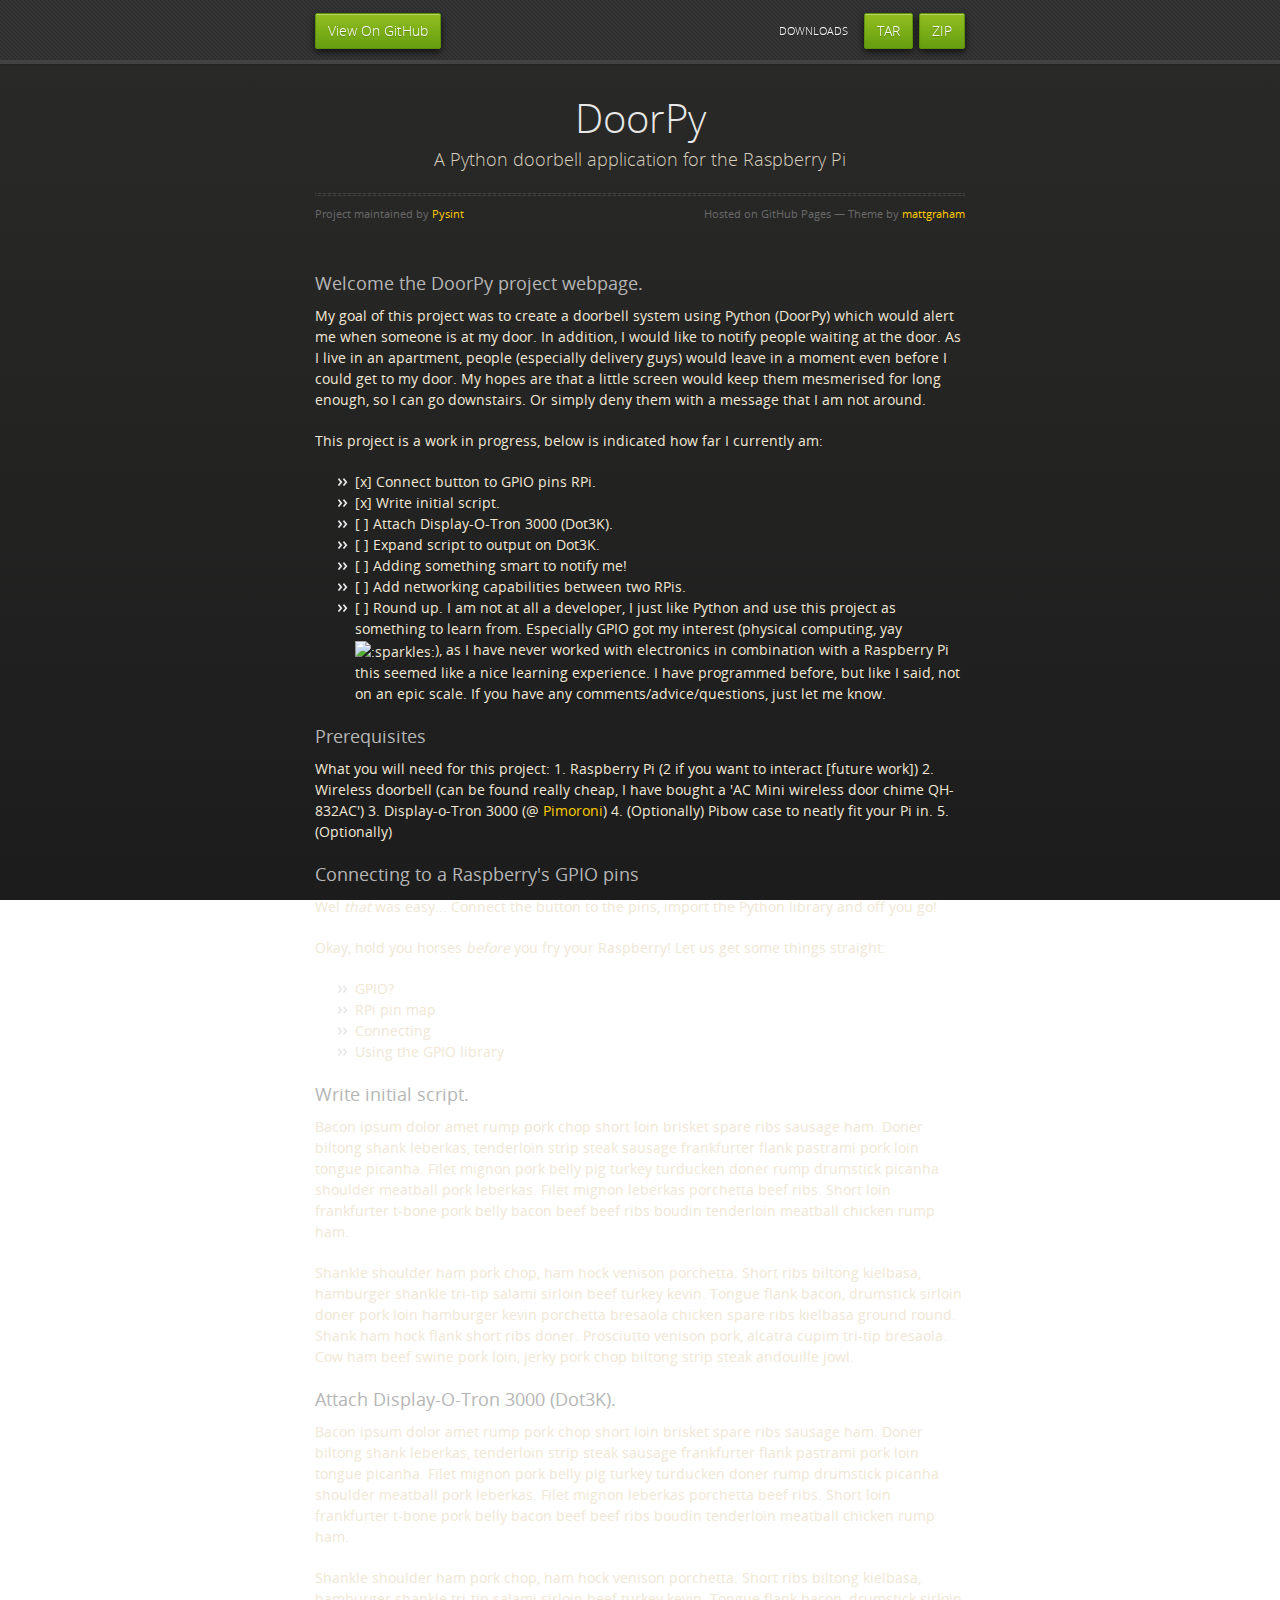
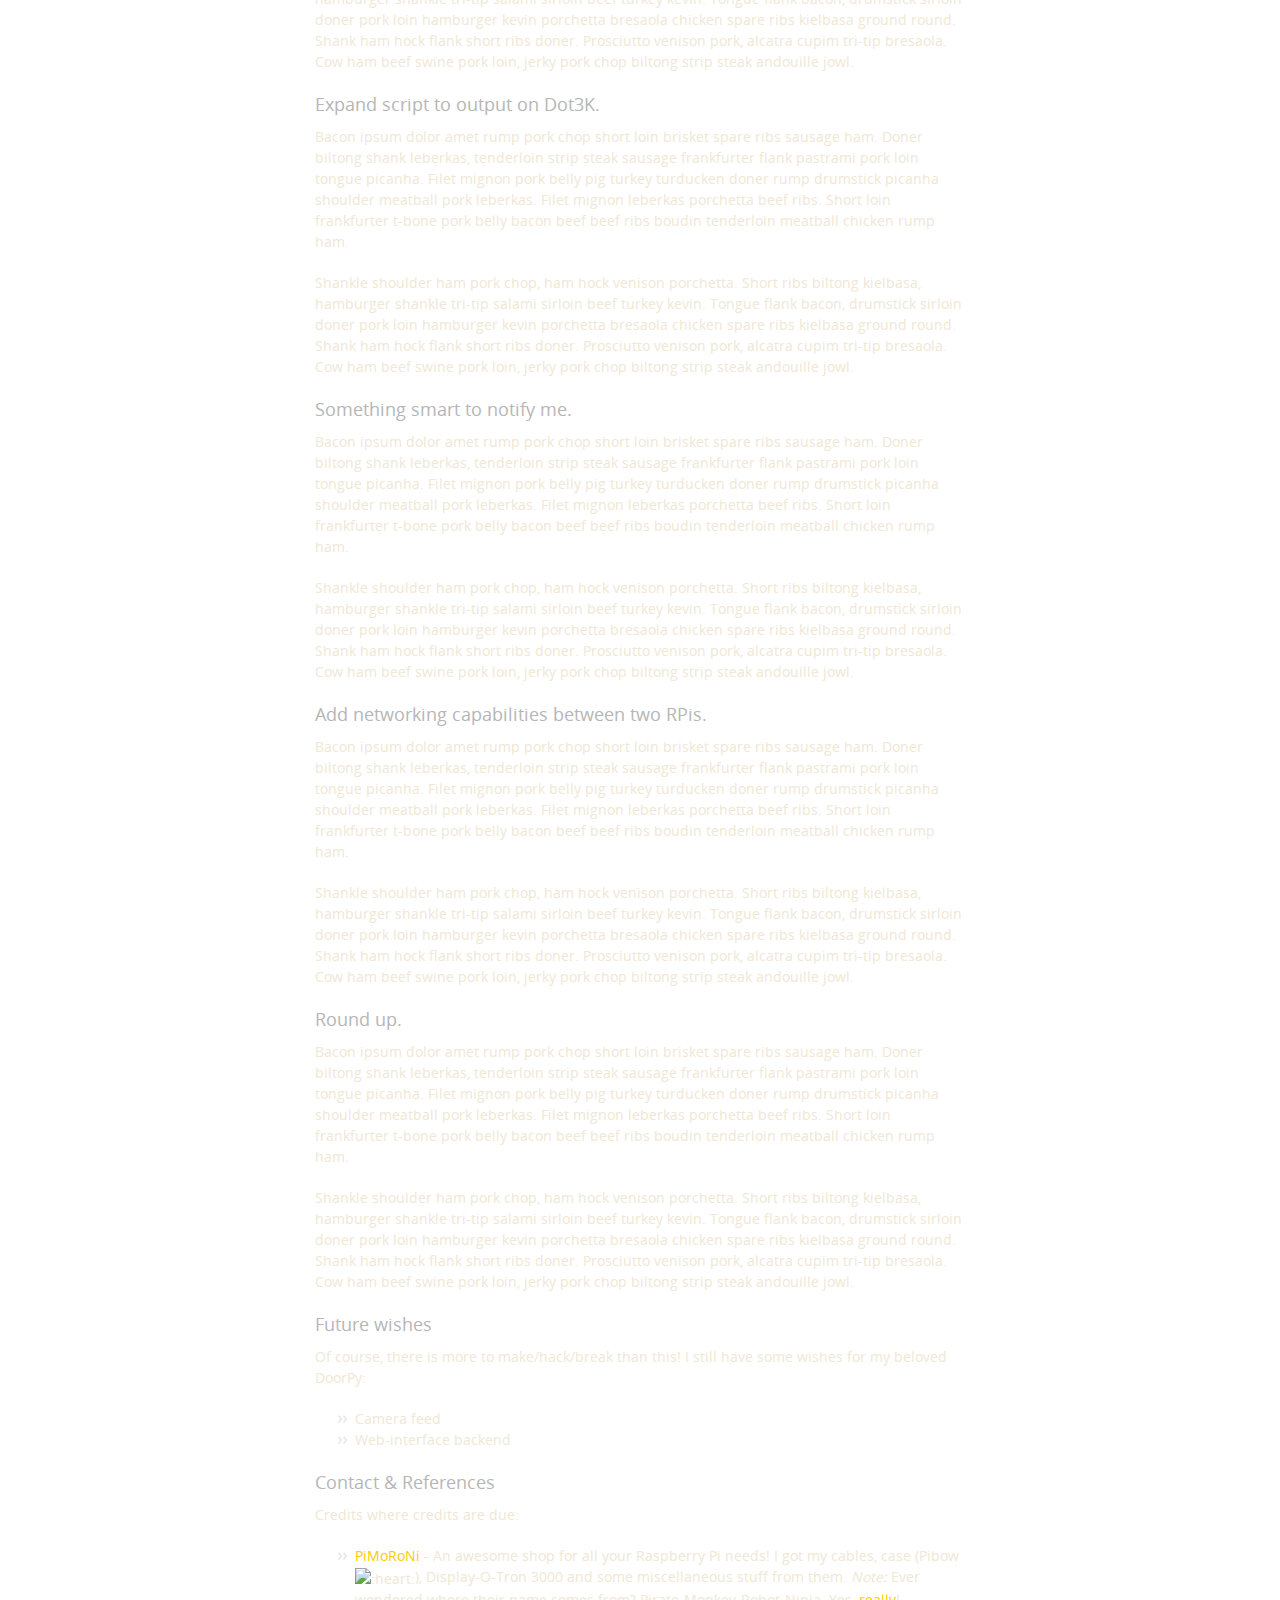
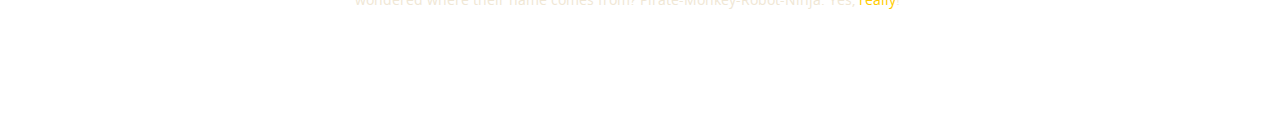
==== commit 9d5024d7: "Create gh-pages branch via GitHub" ====
--- a/index.html
+++ b/index.html
@@ -39,29 +39,108 @@
         </div>
 
         <h3>
-<a id="welcome-to-this-project-webpage" class="anchor" href="#welcome-to-this-project-webpage" aria-hidden="true"><span class="octicon octicon-link"></span></a>Welcome to this project webpage.</h3>
+<a id="welcome-the-doorpy-project-webpage" class="anchor" href="#welcome-the-doorpy-project-webpage" aria-hidden="true"><span class="octicon octicon-link"></span></a>Welcome the DoorPy project webpage.</h3>
 
-<p>My goal of this project was to create a doorbell system which would alert me when someone is at my door. In addition, I would like to notify people waiting at the door. As I live in an apartment, people (especially delivery guys) would leave in a moment even before I could get to my door. My hopes are that a little screen would keep them mesmerised for long enough, so I can go downstairs. Or simply deny them with a message that I am not around.</p>
+<p>My goal of this project was to create a doorbell system using Python (DoorPy) which would alert me when someone is at my door. In addition, I would like to notify people waiting at the door. As I live in an apartment, people (especially delivery guys) would leave in a moment even before I could get to my door. My hopes are that a little screen would keep them mesmerised for long enough, so I can go downstairs. Or simply deny them with a message that I am not around.</p>
 
-<h6>
-<a id="designer-templates" class="anchor" href="#designer-templates" aria-hidden="true"><span class="octicon octicon-link"></span></a>Designer Templates</h6>
+<p>This project is a work in progress, below is indicated how far I currently am:</p>
 
-<p>We’ve crafted some handsome templates for you to use. Go ahead and click 'Continue to layouts' to browse through them. You can easily go back to edit your page before publishing. After publishing your page, you can revisit the page generator and switch to another theme. Your Page content will be preserved.</p>
+<ul>
+<li>[x] Connect button to GPIO pins RPi.</li>
+<li>[x] Write initial script.</li>
+<li>[ ] Attach Display-O-Tron 3000 (Dot3K).</li>
+<li>[ ] Expand script to output on Dot3K.</li>
+<li>[ ] Adding something smart to notify me!</li>
+<li>[ ] Add networking capabilities between two RPis.</li>
+<li>[ ] Round up.
+I am not at all a developer, I just like Python and use this project as something to learn from. Especially GPIO got my interest (physical computing, yay <img class="emoji" title=":sparkles:" alt=":sparkles:" src="https://assets-cdn.github.com/images/icons/emoji/unicode/2728.png" height="20" width="20" align="absmiddle">), as I have never worked with electronics in combination with a Raspberry Pi this seemed like a nice learning experience. I have programmed before, but like I said, not on an epic scale. If you have any comments/advice/questions, just let me know.</li>
+</ul>
 
 <h3>
-<a id="creating-pages-manually" class="anchor" href="#creating-pages-manually" aria-hidden="true"><span class="octicon octicon-link"></span></a>Creating pages manually</h3>
+<a id="prerequisites" class="anchor" href="#prerequisites" aria-hidden="true"><span class="octicon octicon-link"></span></a>Prerequisites</h3>
 
-<p>If you prefer to not use the automatic generator, push a branch named <code>gh-pages</code> to your repository to create a page manually. In addition to supporting regular HTML content, GitHub Pages support Jekyll, a simple, blog aware static site generator. Jekyll makes it easy to create site-wide headers and footers without having to copy them across every page. It also offers intelligent blog support and other advanced templating features.</p>
+<p>What you will need for this project:
+1. Raspberry Pi (2 if you want to interact [future work])
+2. Wireless doorbell (can be found really cheap, I have bought a 'AC Mini wireless door chime QH-832AC')
+3. Display-o-Tron 3000 (@ <a href="http://shop.pimoroni.com/products/displayotron-3000">Pimoroni</a>)
+4. (Optionally) Pibow case to neatly fit your Pi in.
+5. (Optionally) </p>
 
 <h3>
-<a id="authors-and-contributors" class="anchor" href="#authors-and-contributors" aria-hidden="true"><span class="octicon octicon-link"></span></a>Authors and Contributors</h3>
+<a id="connecting-to-a-raspberrys-gpio-pins" class="anchor" href="#connecting-to-a-raspberrys-gpio-pins" aria-hidden="true"><span class="octicon octicon-link"></span></a>Connecting to a Raspberry's GPIO pins</h3>
 
-<p>You can <a href="https://github.com/blog/821" class="user-mention">@mention</a> a GitHub username to generate a link to their profile. The resulting <code>&lt;a&gt;</code> element will link to the contributor’s GitHub Profile. For example: In 2007, Chris Wanstrath (<a href="https://github.com/defunkt" class="user-mention">@defunkt</a>), PJ Hyett (<a href="https://github.com/pjhyett" class="user-mention">@pjhyett</a>), and Tom Preston-Werner (<a href="https://github.com/mojombo" class="user-mention">@mojombo</a>) founded GitHub.</p>
+<p>Wel <em>that</em> was easy... Connect the button to the pins, import the Python library and off you go!</p>
+
+<p>Okay, hold you horses <em>before</em> you fry your Raspberry! Let us get some things straight:</p>
+
+<ul>
+<li>GPIO?</li>
+<li>RPi pin map</li>
+<li>Connecting</li>
+<li>Using the GPIO library</li>
+</ul>
 
 <h3>
-<a id="support-or-contact" class="anchor" href="#support-or-contact" aria-hidden="true"><span class="octicon octicon-link"></span></a>Support or Contact</h3>
+<a id="write-initial-script" class="anchor" href="#write-initial-script" aria-hidden="true"><span class="octicon octicon-link"></span></a>Write initial script.</h3>
 
-<p>Having trouble with Pages? Check out our <a href="https://help.github.com/pages">documentation</a> or <a href="https://github.com/contact">contact support</a> and we’ll help you sort it out.</p>
+<p>Bacon ipsum dolor amet rump pork chop short loin brisket spare ribs sausage ham. Doner biltong shank leberkas, tenderloin strip steak sausage frankfurter flank pastrami pork loin tongue picanha. Filet mignon pork belly pig turkey turducken doner rump drumstick picanha shoulder meatball pork leberkas. Filet mignon leberkas porchetta beef ribs. Short loin frankfurter t-bone pork belly bacon beef beef ribs boudin tenderloin meatball chicken rump ham.</p>
+
+<p>Shankle shoulder ham pork chop, ham hock venison porchetta. Short ribs biltong kielbasa, hamburger shankle tri-tip salami sirloin beef turkey kevin. Tongue flank bacon, drumstick sirloin doner pork loin hamburger kevin porchetta bresaola chicken spare ribs kielbasa ground round. Shank ham hock flank short ribs doner. Prosciutto venison pork, alcatra cupim tri-tip bresaola. Cow ham beef swine pork loin, jerky pork chop biltong strip steak andouille jowl.</p>
+
+<h3>
+<a id="attach-display-o-tron-3000-dot3k" class="anchor" href="#attach-display-o-tron-3000-dot3k" aria-hidden="true"><span class="octicon octicon-link"></span></a>Attach Display-O-Tron 3000 (Dot3K).</h3>
+
+<p>Bacon ipsum dolor amet rump pork chop short loin brisket spare ribs sausage ham. Doner biltong shank leberkas, tenderloin strip steak sausage frankfurter flank pastrami pork loin tongue picanha. Filet mignon pork belly pig turkey turducken doner rump drumstick picanha shoulder meatball pork leberkas. Filet mignon leberkas porchetta beef ribs. Short loin frankfurter t-bone pork belly bacon beef beef ribs boudin tenderloin meatball chicken rump ham.</p>
+
+<p>Shankle shoulder ham pork chop, ham hock venison porchetta. Short ribs biltong kielbasa, hamburger shankle tri-tip salami sirloin beef turkey kevin. Tongue flank bacon, drumstick sirloin doner pork loin hamburger kevin porchetta bresaola chicken spare ribs kielbasa ground round. Shank ham hock flank short ribs doner. Prosciutto venison pork, alcatra cupim tri-tip bresaola. Cow ham beef swine pork loin, jerky pork chop biltong strip steak andouille jowl.</p>
+
+<h3>
+<a id="expand-script-to-output-on-dot3k" class="anchor" href="#expand-script-to-output-on-dot3k" aria-hidden="true"><span class="octicon octicon-link"></span></a>Expand script to output on Dot3K.</h3>
+
+<p>Bacon ipsum dolor amet rump pork chop short loin brisket spare ribs sausage ham. Doner biltong shank leberkas, tenderloin strip steak sausage frankfurter flank pastrami pork loin tongue picanha. Filet mignon pork belly pig turkey turducken doner rump drumstick picanha shoulder meatball pork leberkas. Filet mignon leberkas porchetta beef ribs. Short loin frankfurter t-bone pork belly bacon beef beef ribs boudin tenderloin meatball chicken rump ham.</p>
+
+<p>Shankle shoulder ham pork chop, ham hock venison porchetta. Short ribs biltong kielbasa, hamburger shankle tri-tip salami sirloin beef turkey kevin. Tongue flank bacon, drumstick sirloin doner pork loin hamburger kevin porchetta bresaola chicken spare ribs kielbasa ground round. Shank ham hock flank short ribs doner. Prosciutto venison pork, alcatra cupim tri-tip bresaola. Cow ham beef swine pork loin, jerky pork chop biltong strip steak andouille jowl.</p>
+
+<h3>
+<a id="something-smart-to-notify-me" class="anchor" href="#something-smart-to-notify-me" aria-hidden="true"><span class="octicon octicon-link"></span></a>Something smart to notify me.</h3>
+
+<p>Bacon ipsum dolor amet rump pork chop short loin brisket spare ribs sausage ham. Doner biltong shank leberkas, tenderloin strip steak sausage frankfurter flank pastrami pork loin tongue picanha. Filet mignon pork belly pig turkey turducken doner rump drumstick picanha shoulder meatball pork leberkas. Filet mignon leberkas porchetta beef ribs. Short loin frankfurter t-bone pork belly bacon beef beef ribs boudin tenderloin meatball chicken rump ham.</p>
+
+<p>Shankle shoulder ham pork chop, ham hock venison porchetta. Short ribs biltong kielbasa, hamburger shankle tri-tip salami sirloin beef turkey kevin. Tongue flank bacon, drumstick sirloin doner pork loin hamburger kevin porchetta bresaola chicken spare ribs kielbasa ground round. Shank ham hock flank short ribs doner. Prosciutto venison pork, alcatra cupim tri-tip bresaola. Cow ham beef swine pork loin, jerky pork chop biltong strip steak andouille jowl.</p>
+
+<h3>
+<a id="add-networking-capabilities-between-two-rpis" class="anchor" href="#add-networking-capabilities-between-two-rpis" aria-hidden="true"><span class="octicon octicon-link"></span></a>Add networking capabilities between two RPis.</h3>
+
+<p>Bacon ipsum dolor amet rump pork chop short loin brisket spare ribs sausage ham. Doner biltong shank leberkas, tenderloin strip steak sausage frankfurter flank pastrami pork loin tongue picanha. Filet mignon pork belly pig turkey turducken doner rump drumstick picanha shoulder meatball pork leberkas. Filet mignon leberkas porchetta beef ribs. Short loin frankfurter t-bone pork belly bacon beef beef ribs boudin tenderloin meatball chicken rump ham.</p>
+
+<p>Shankle shoulder ham pork chop, ham hock venison porchetta. Short ribs biltong kielbasa, hamburger shankle tri-tip salami sirloin beef turkey kevin. Tongue flank bacon, drumstick sirloin doner pork loin hamburger kevin porchetta bresaola chicken spare ribs kielbasa ground round. Shank ham hock flank short ribs doner. Prosciutto venison pork, alcatra cupim tri-tip bresaola. Cow ham beef swine pork loin, jerky pork chop biltong strip steak andouille jowl.</p>
+
+<h3>
+<a id="round-up" class="anchor" href="#round-up" aria-hidden="true"><span class="octicon octicon-link"></span></a>Round up.</h3>
+
+<p>Bacon ipsum dolor amet rump pork chop short loin brisket spare ribs sausage ham. Doner biltong shank leberkas, tenderloin strip steak sausage frankfurter flank pastrami pork loin tongue picanha. Filet mignon pork belly pig turkey turducken doner rump drumstick picanha shoulder meatball pork leberkas. Filet mignon leberkas porchetta beef ribs. Short loin frankfurter t-bone pork belly bacon beef beef ribs boudin tenderloin meatball chicken rump ham.</p>
+
+<p>Shankle shoulder ham pork chop, ham hock venison porchetta. Short ribs biltong kielbasa, hamburger shankle tri-tip salami sirloin beef turkey kevin. Tongue flank bacon, drumstick sirloin doner pork loin hamburger kevin porchetta bresaola chicken spare ribs kielbasa ground round. Shank ham hock flank short ribs doner. Prosciutto venison pork, alcatra cupim tri-tip bresaola. Cow ham beef swine pork loin, jerky pork chop biltong strip steak andouille jowl.</p>
+
+<h3>
+<a id="future-wishes" class="anchor" href="#future-wishes" aria-hidden="true"><span class="octicon octicon-link"></span></a>Future wishes</h3>
+
+<p>Of course, there is more to make/hack/break than this! I still have some wishes for my beloved DoorPy:</p>
+
+<ul>
+<li>Camera feed</li>
+<li>Web-interface backend</li>
+</ul>
+
+<h3>
+<a id="contact--references" class="anchor" href="#contact--references" aria-hidden="true"><span class="octicon octicon-link"></span></a>Contact &amp; References</h3>
+
+<p>Credits where credits are due:</p>
+
+<ul>
+<li>
+<a href="http://shop.pimoroni.com">PiMoRoNi</a> - An awesome shop for all your Raspberry Pi needs! I got my cables, case (Pibow <img class="emoji" title=":heart:" alt=":heart:" src="https://assets-cdn.github.com/images/icons/emoji/unicode/2764.png" height="20" width="20" align="absmiddle">), Display-O-Tron 3000 and some miscellaneous stuff from them. <em>Note:</em> Ever wondered where their name comes from? Pirate-Monkey-Robot-Ninja. Yes, <a href="http://shop.pimoroni.com/pages/frequently-asked-questions">really</a>!</li>
+</ul>
       </section>
 
     </div>
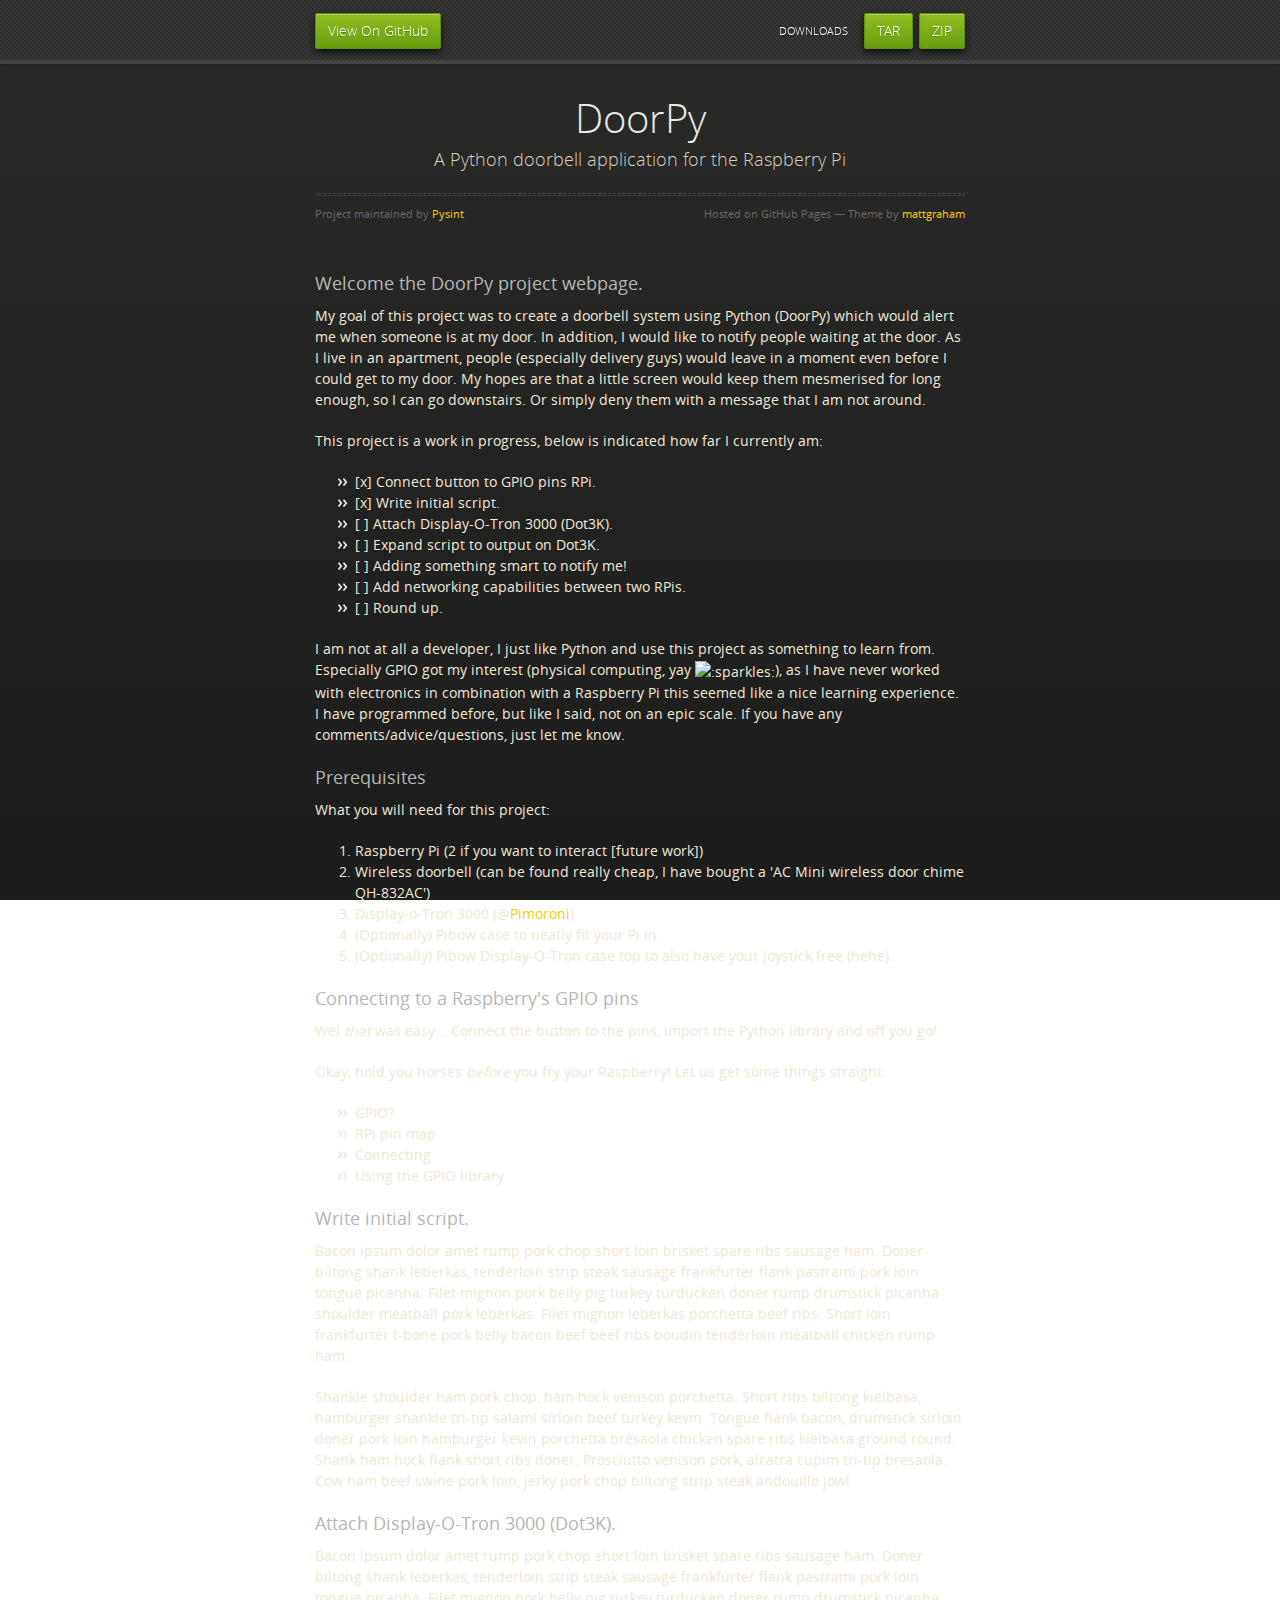
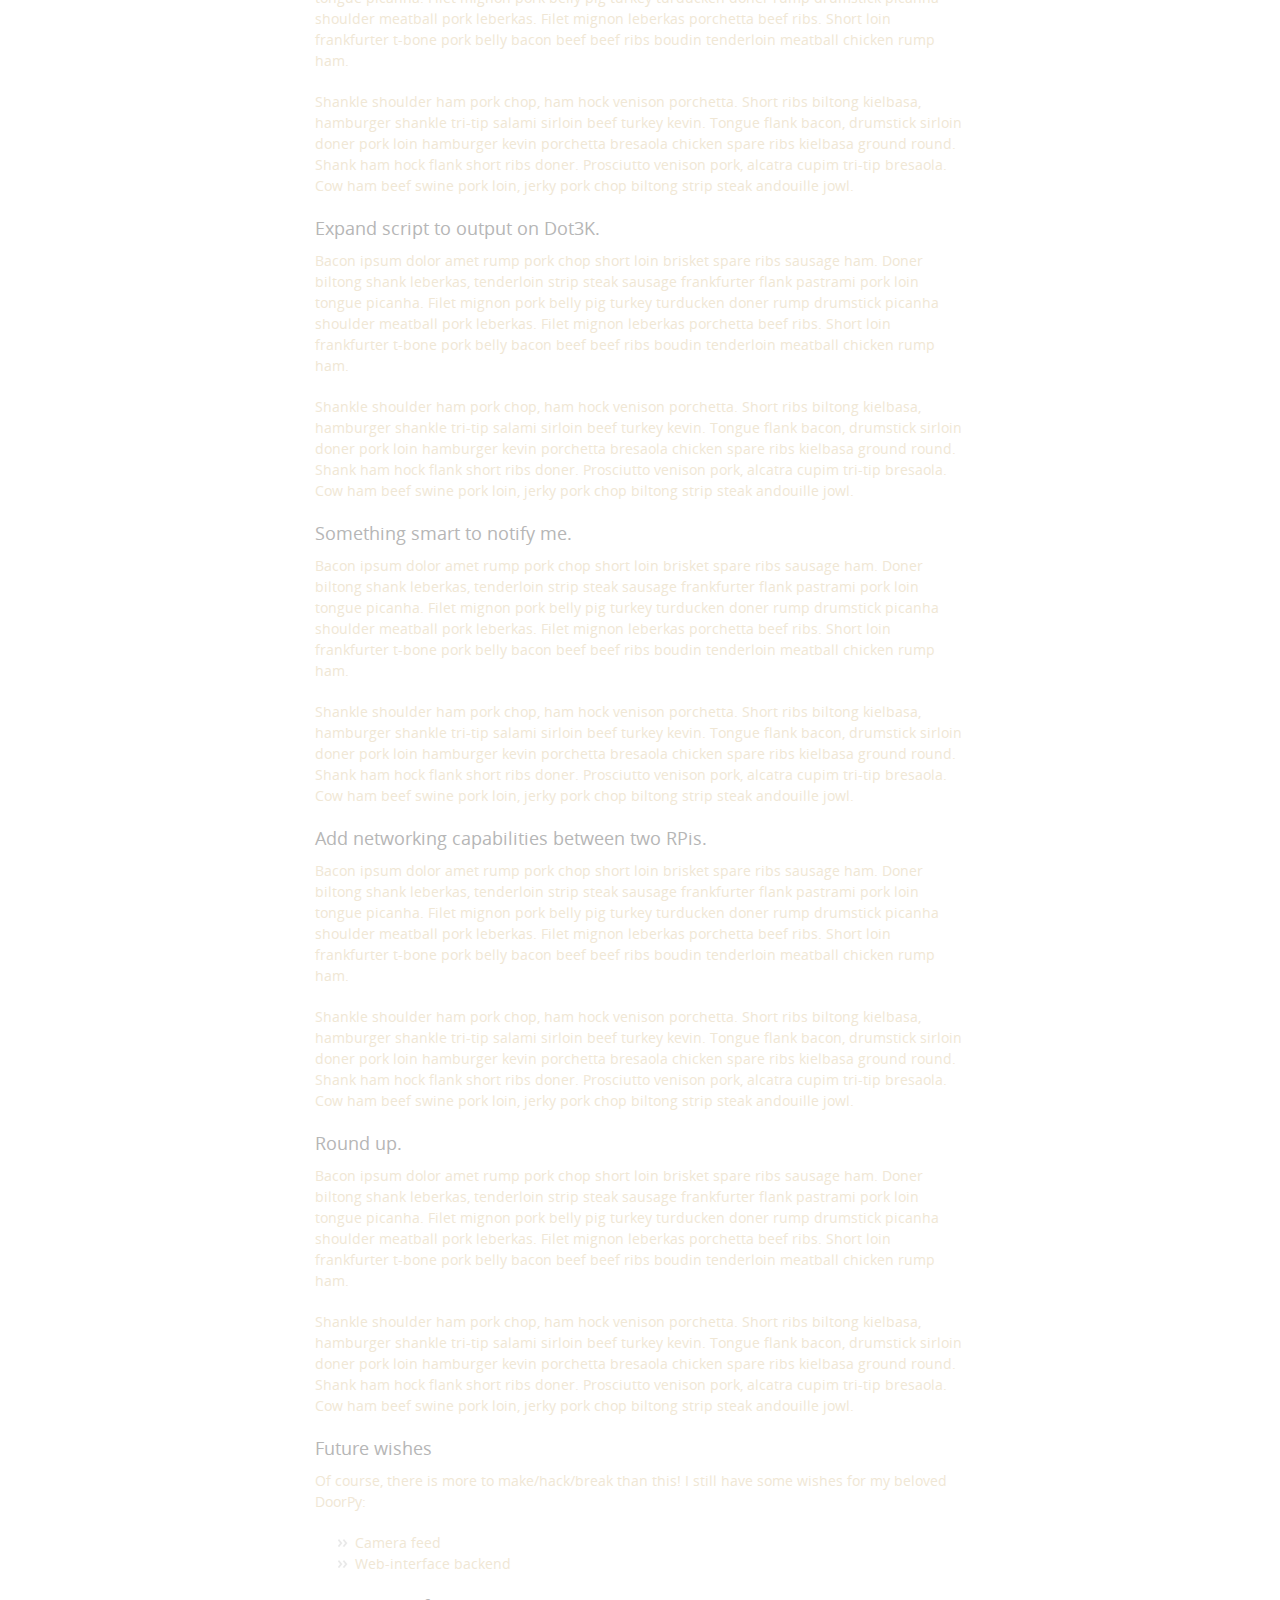
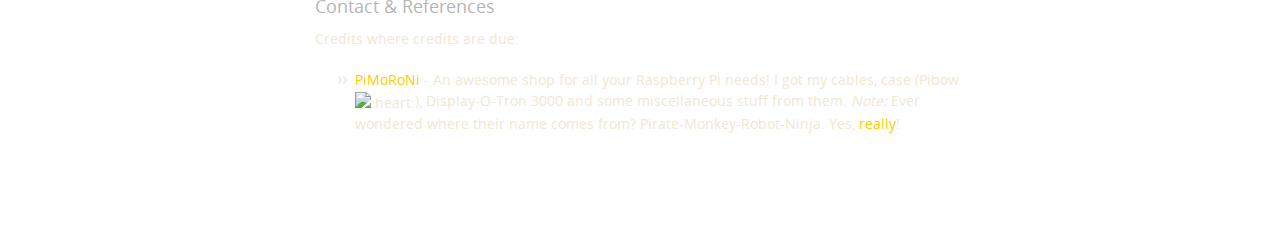
==== commit db74c2ad: "Create gh-pages branch via GitHub" ====
--- a/index.html
+++ b/index.html
@@ -52,19 +52,23 @@
 <li>[ ] Expand script to output on Dot3K.</li>
 <li>[ ] Adding something smart to notify me!</li>
 <li>[ ] Add networking capabilities between two RPis.</li>
-<li>[ ] Round up.
-I am not at all a developer, I just like Python and use this project as something to learn from. Especially GPIO got my interest (physical computing, yay <img class="emoji" title=":sparkles:" alt=":sparkles:" src="https://assets-cdn.github.com/images/icons/emoji/unicode/2728.png" height="20" width="20" align="absmiddle">), as I have never worked with electronics in combination with a Raspberry Pi this seemed like a nice learning experience. I have programmed before, but like I said, not on an epic scale. If you have any comments/advice/questions, just let me know.</li>
+<li>[ ] Round up.</li>
 </ul>
+
+<p>I am not at all a developer, I just like Python and use this project as something to learn from. Especially GPIO got my interest (physical computing, yay <img class="emoji" title=":sparkles:" alt=":sparkles:" src="https://assets-cdn.github.com/images/icons/emoji/unicode/2728.png" height="20" width="20" align="absmiddle">), as I have never worked with electronics in combination with a Raspberry Pi this seemed like a nice learning experience. I have programmed before, but like I said, not on an epic scale. If you have any comments/advice/questions, just let me know.</p>
 
 <h3>
 <a id="prerequisites" class="anchor" href="#prerequisites" aria-hidden="true"><span class="octicon octicon-link"></span></a>Prerequisites</h3>
 
-<p>What you will need for this project:
-1. Raspberry Pi (2 if you want to interact [future work])
-2. Wireless doorbell (can be found really cheap, I have bought a 'AC Mini wireless door chime QH-832AC')
-3. Display-o-Tron 3000 (@ <a href="http://shop.pimoroni.com/products/displayotron-3000">Pimoroni</a>)
-4. (Optionally) Pibow case to neatly fit your Pi in.
-5. (Optionally) </p>
+<p>What you will need for this project:</p>
+
+<ol>
+<li>Raspberry Pi (2 if you want to interact [future work])</li>
+<li>Wireless doorbell (can be found really cheap, I have bought a 'AC Mini wireless door chime QH-832AC')</li>
+<li>Display-o-Tron 3000 (@<a href="http://shop.pimoroni.com/products/displayotron-3000">Pimoroni</a>)</li>
+<li>(Optionally) Pibow case to neatly fit your Pi in.</li>
+<li>(Optionally) Pibow Display-O-Tron case top to also have your joystick free (hehe).</li>
+</ol>
 
 <h3>
 <a id="connecting-to-a-raspberrys-gpio-pins" class="anchor" href="#connecting-to-a-raspberrys-gpio-pins" aria-hidden="true"><span class="octicon octicon-link"></span></a>Connecting to a Raspberry's GPIO pins</h3>
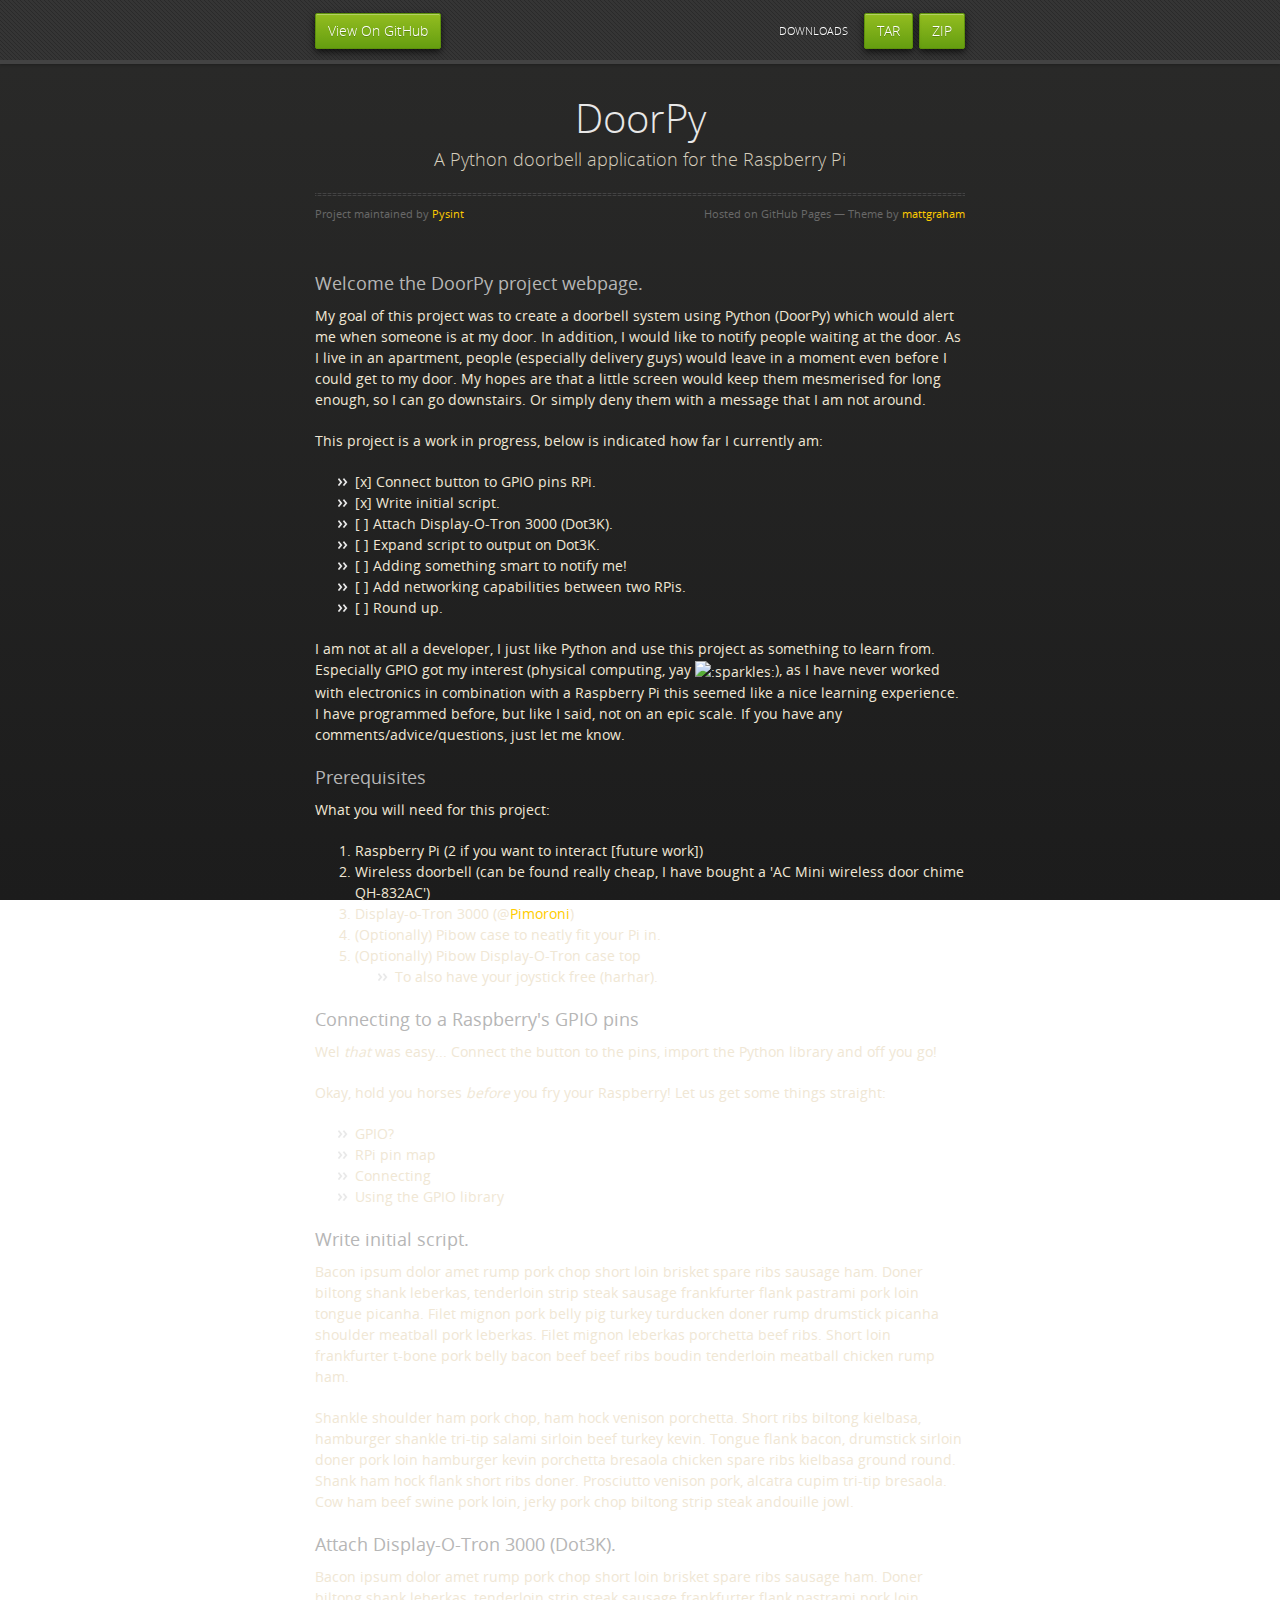
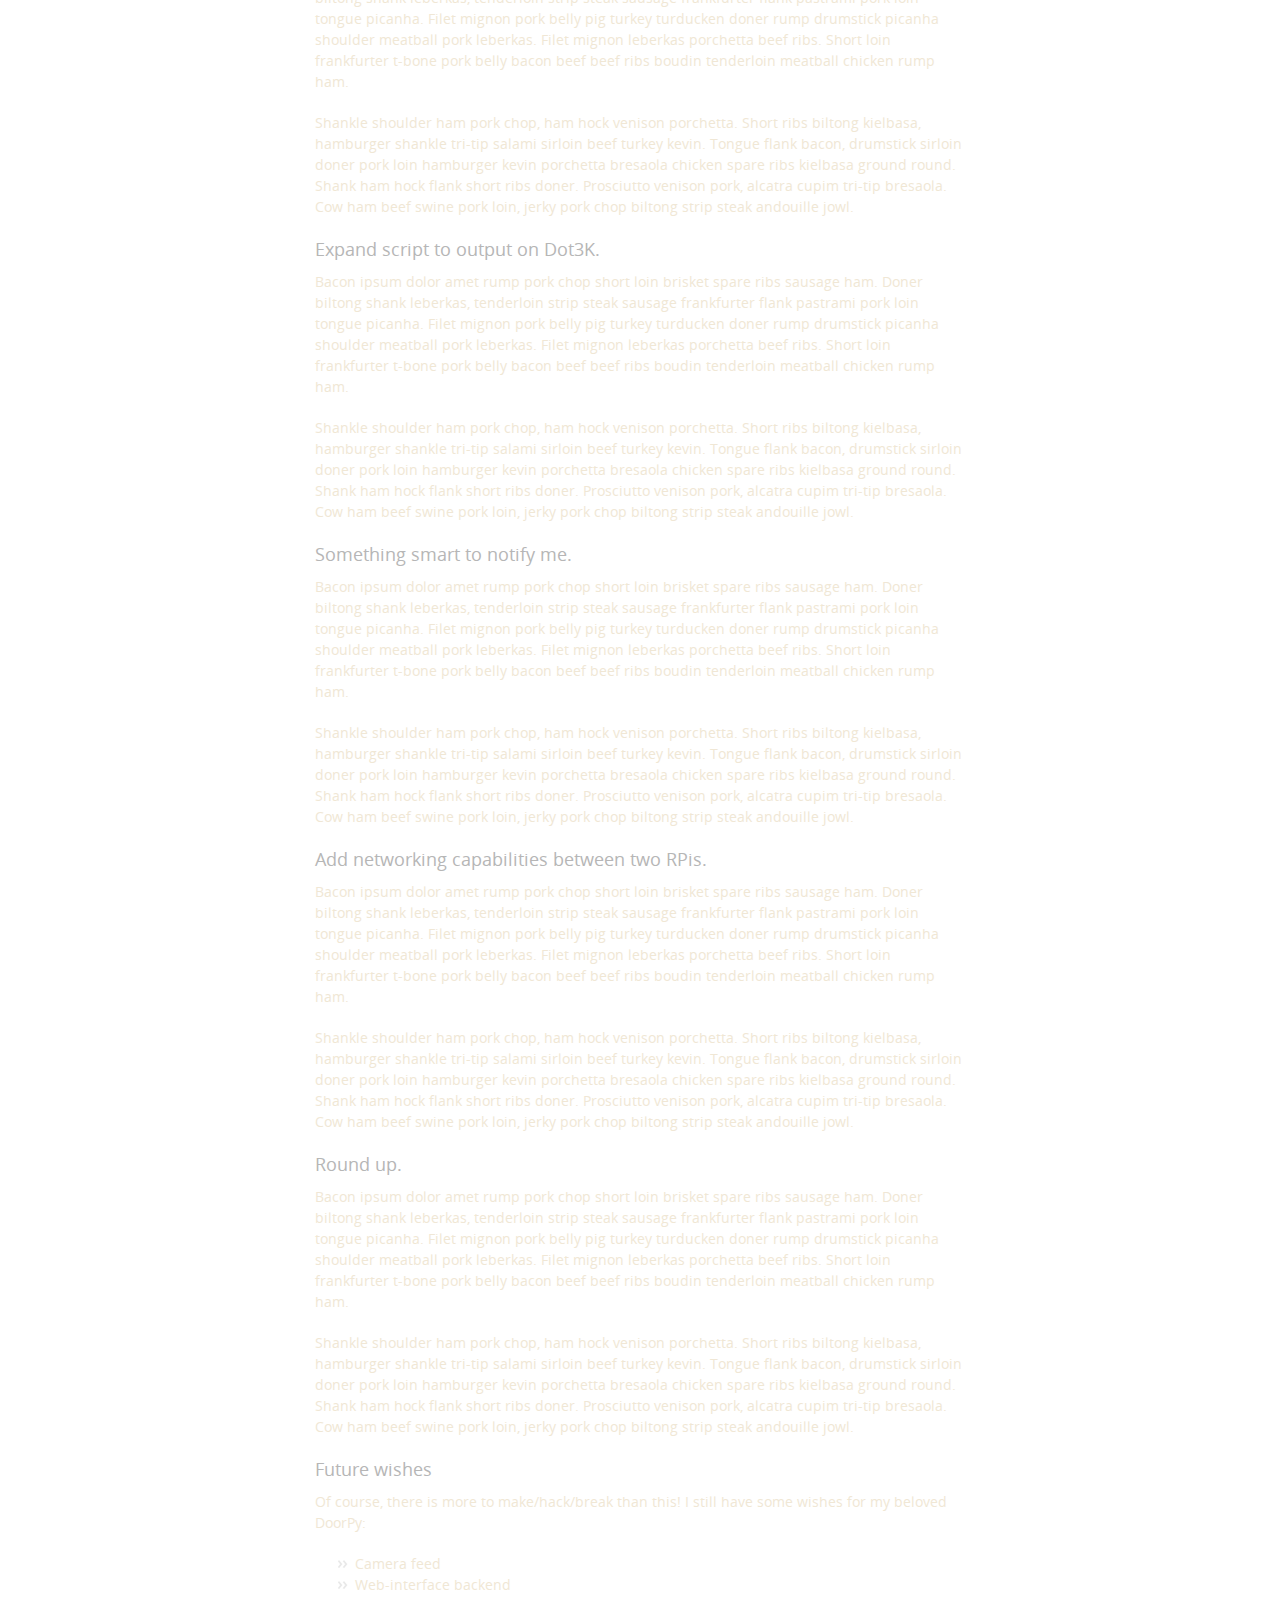
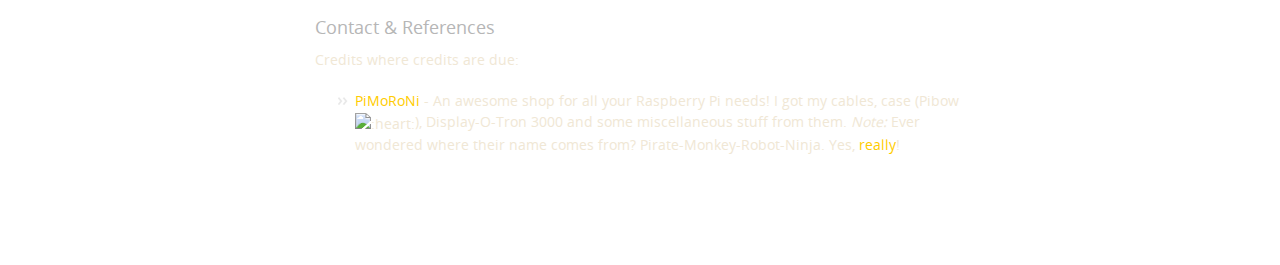
==== commit 09246921: "Create gh-pages branch via GitHub" ====
--- a/index.html
+++ b/index.html
@@ -67,7 +67,12 @@
 <li>Wireless doorbell (can be found really cheap, I have bought a 'AC Mini wireless door chime QH-832AC')</li>
 <li>Display-o-Tron 3000 (@<a href="http://shop.pimoroni.com/products/displayotron-3000">Pimoroni</a>)</li>
 <li>(Optionally) Pibow case to neatly fit your Pi in.</li>
-<li>(Optionally) Pibow Display-O-Tron case top to also have your joystick free (hehe).</li>
+<li>(Optionally) Pibow Display-O-Tron case top
+
+<ul>
+<li>To also have your joystick free (harhar).</li>
+</ul>
+</li>
 </ol>
 
 <h3>
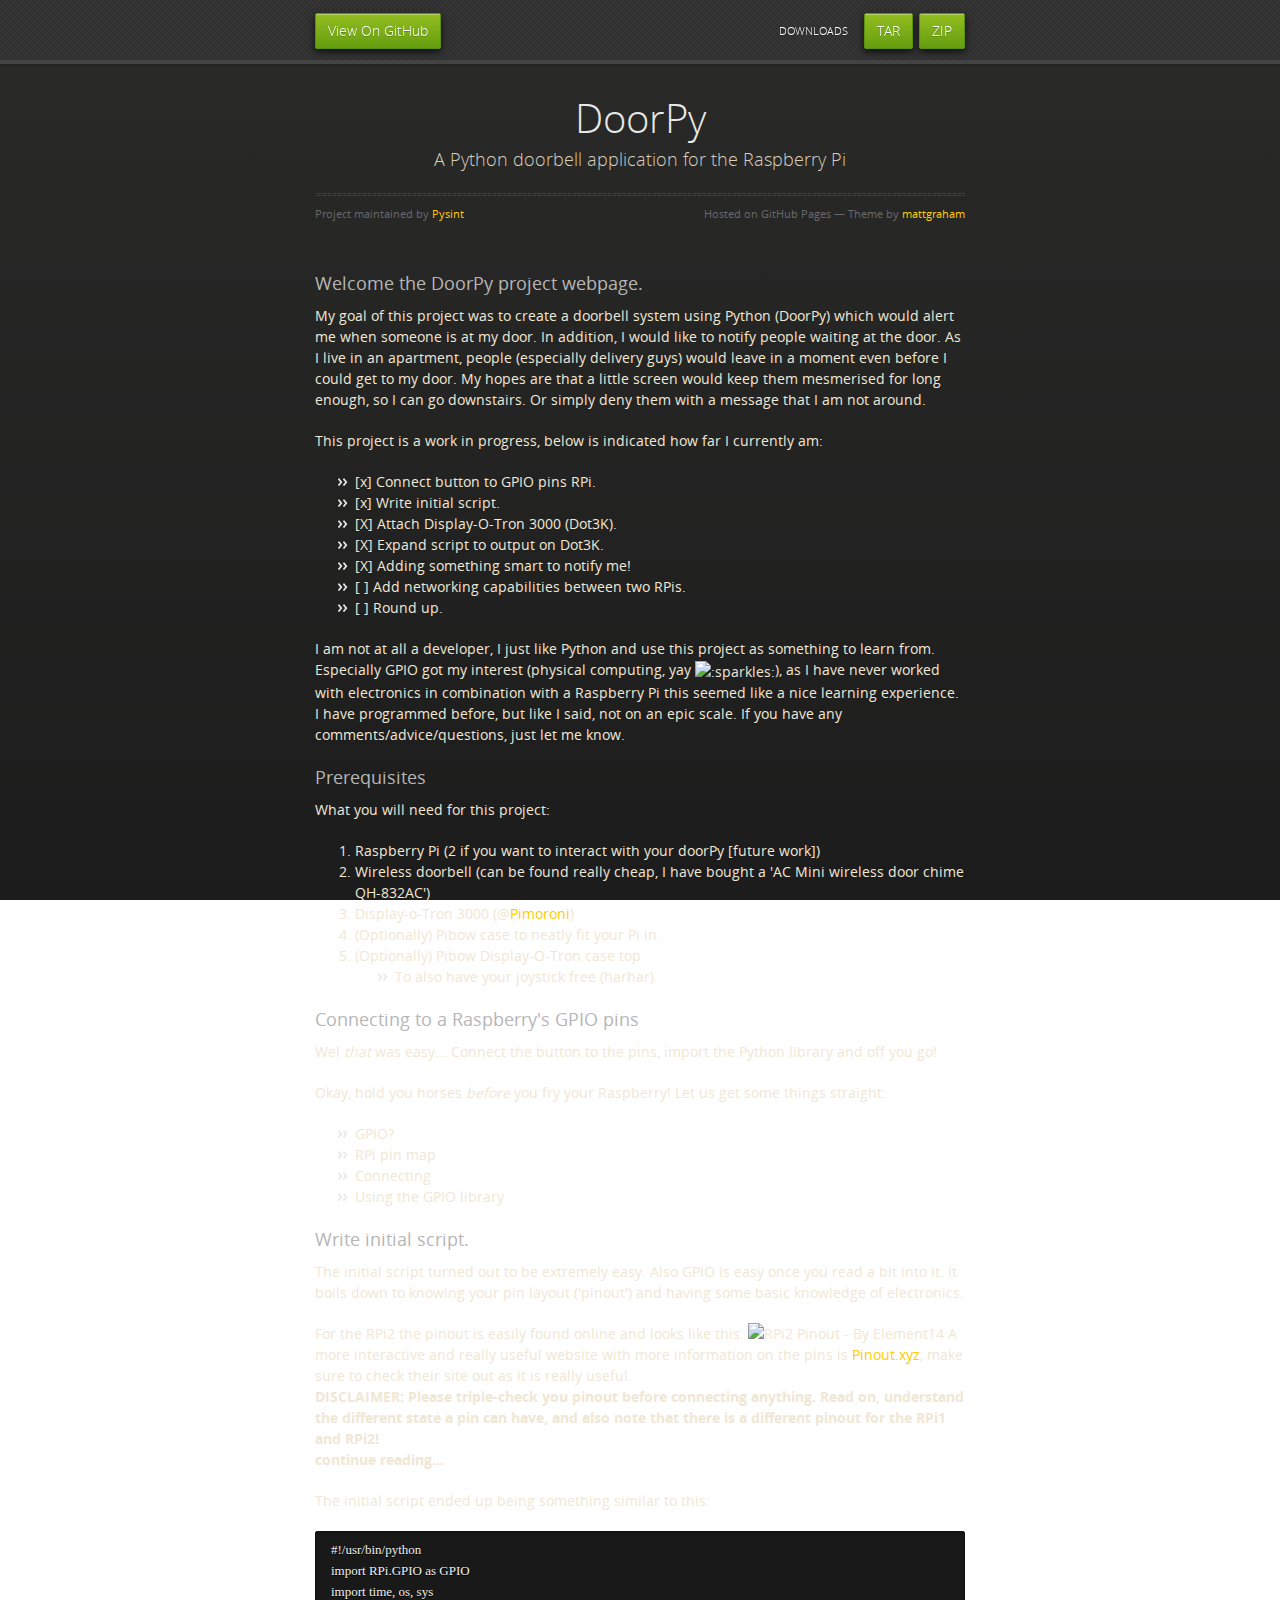
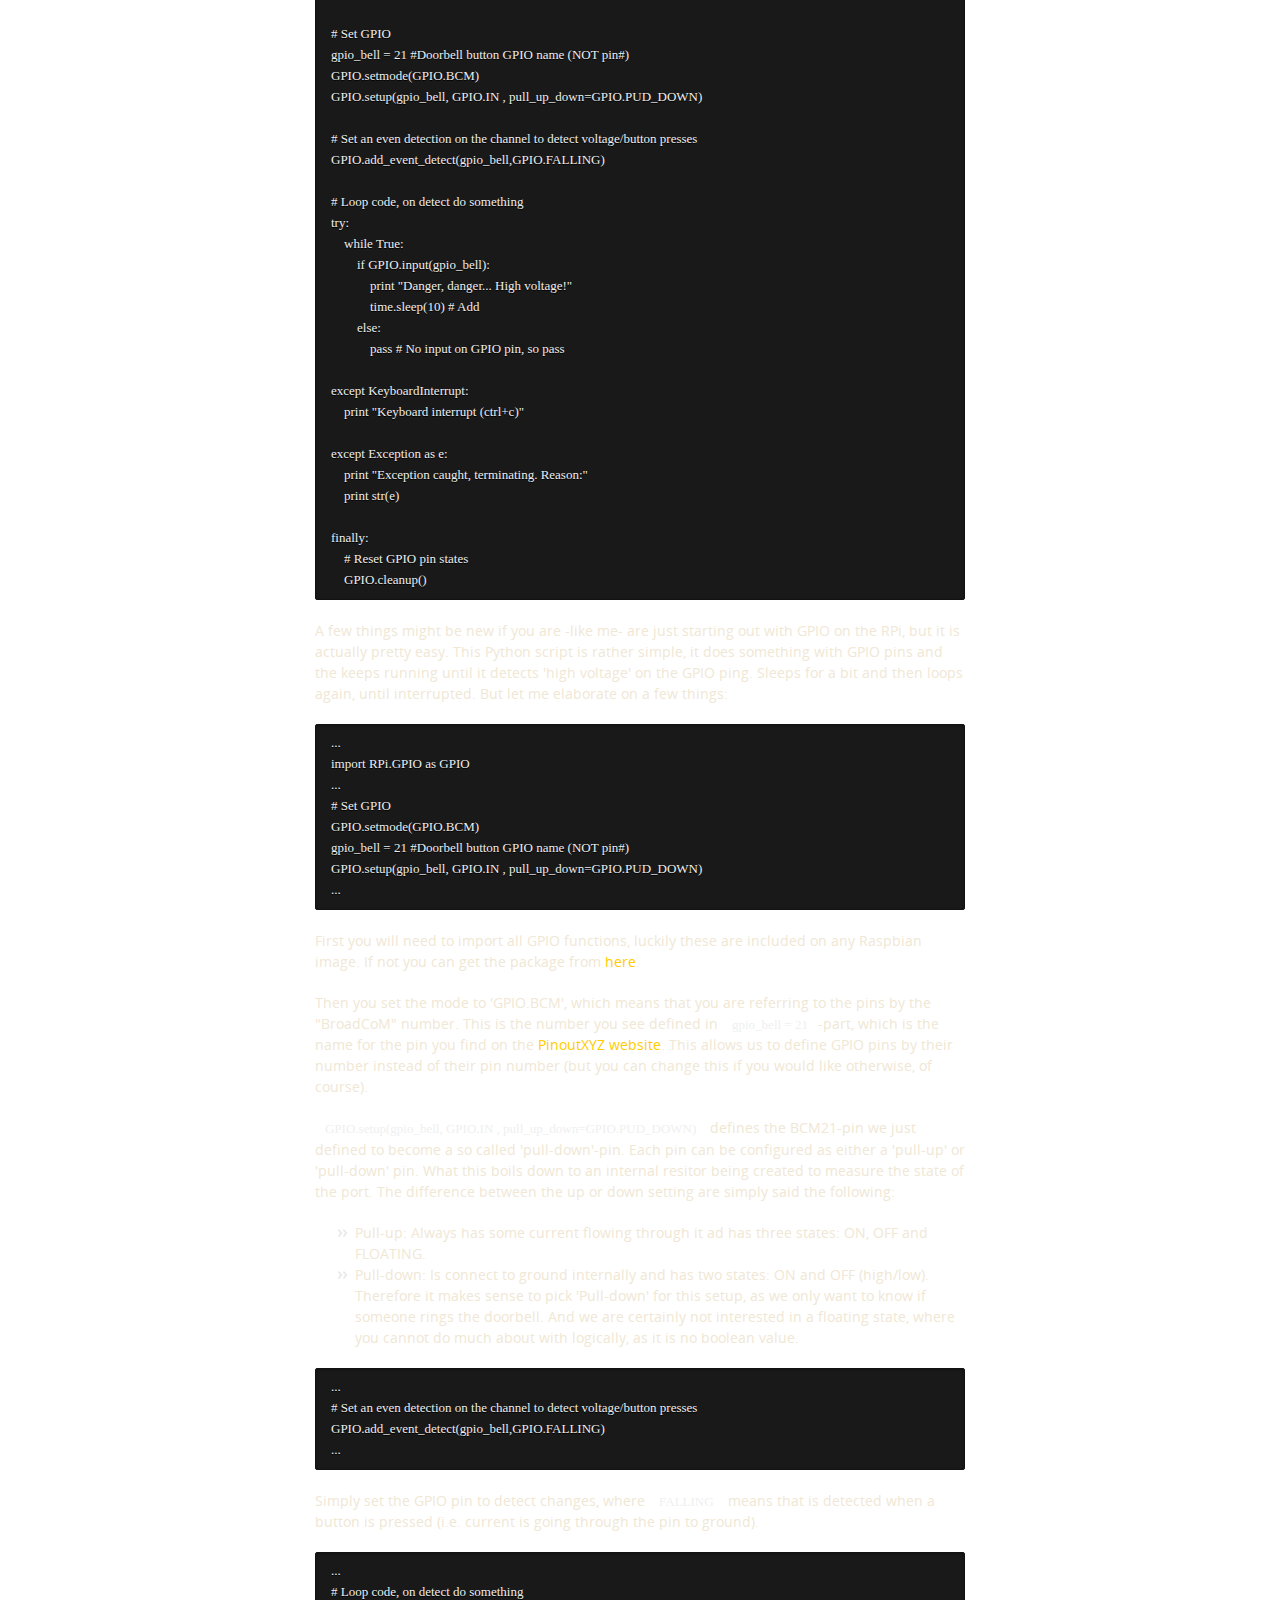
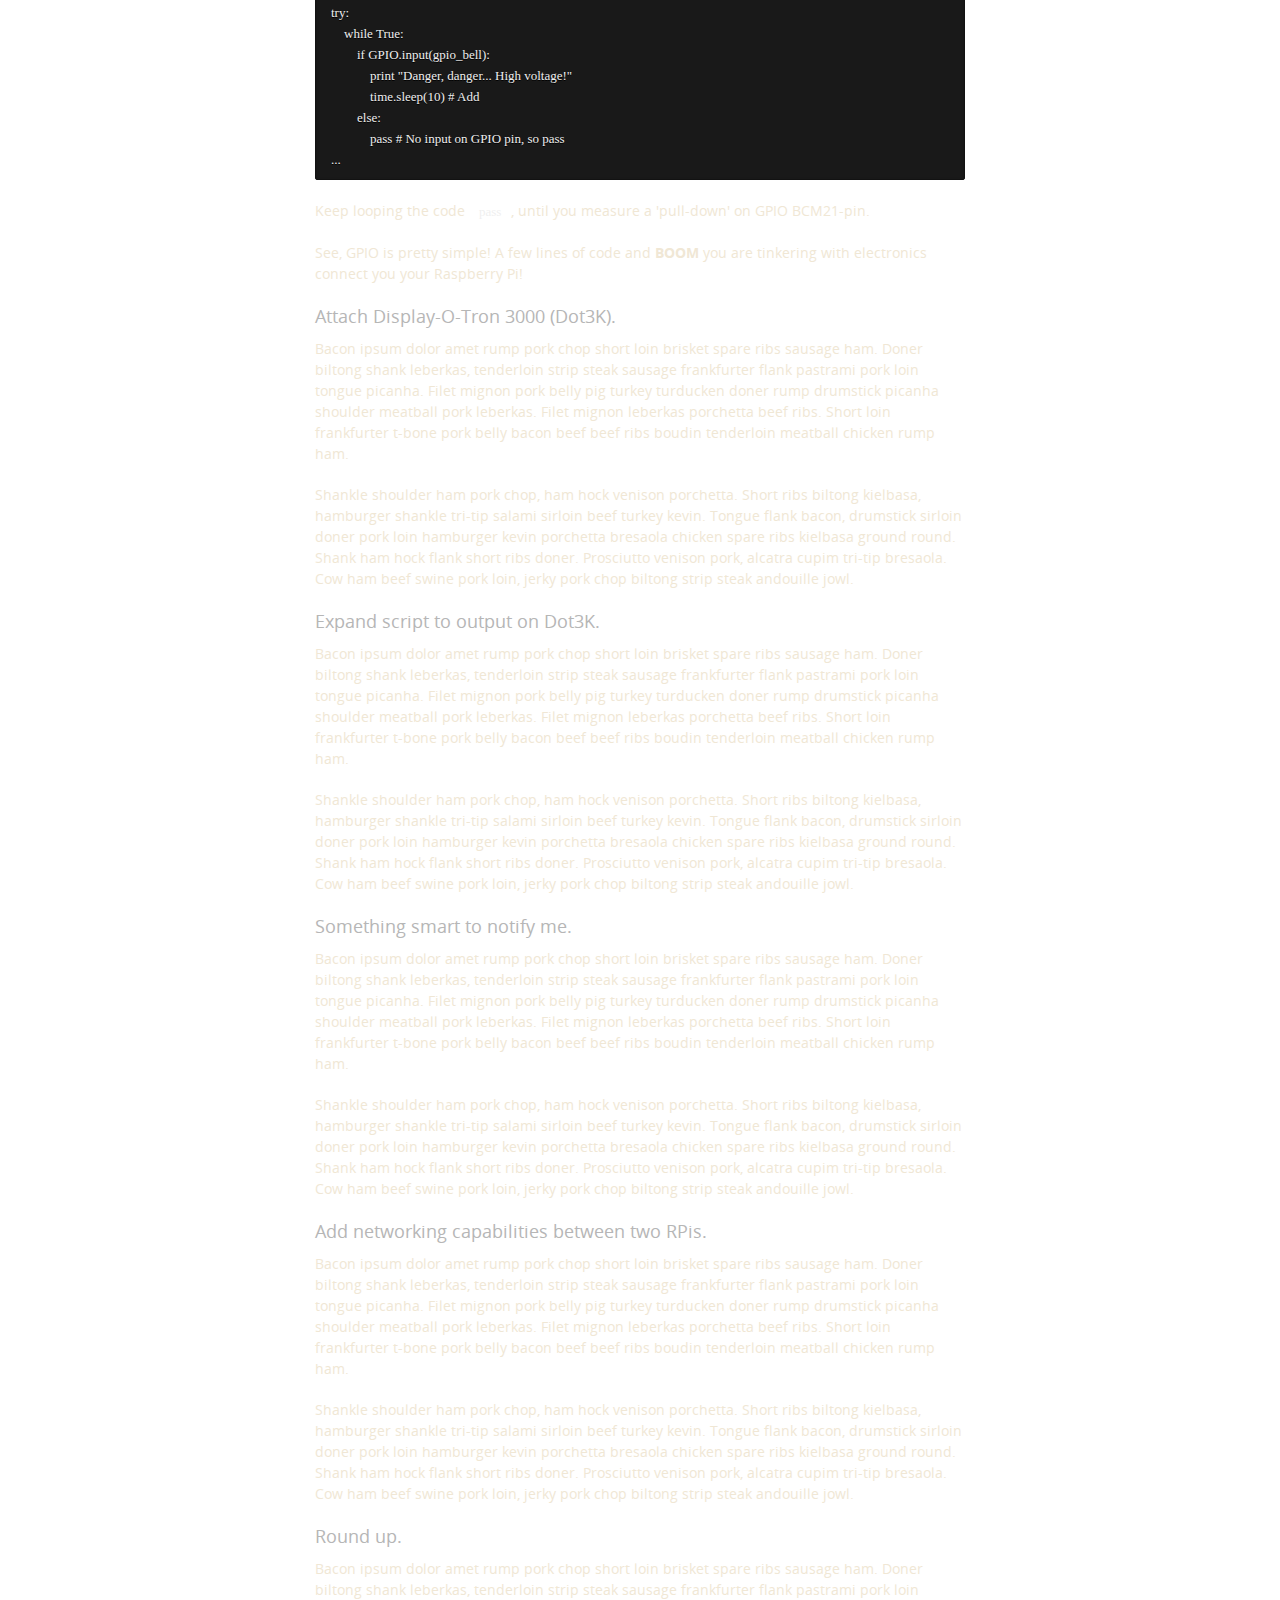
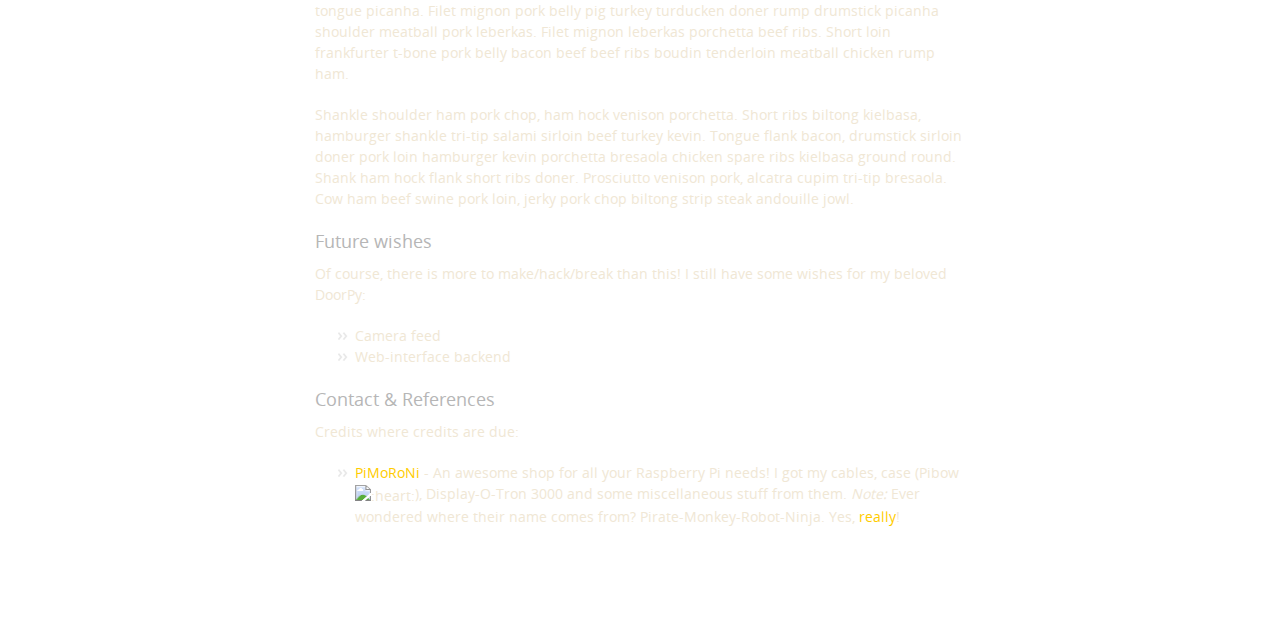
==== commit 8a0813fc: "Create gh-pages branch via GitHub" ====
--- a/index.html
+++ b/index.html
@@ -48,9 +48,9 @@
 <ul>
 <li>[x] Connect button to GPIO pins RPi.</li>
 <li>[x] Write initial script.</li>
-<li>[ ] Attach Display-O-Tron 3000 (Dot3K).</li>
-<li>[ ] Expand script to output on Dot3K.</li>
-<li>[ ] Adding something smart to notify me!</li>
+<li>[X] Attach Display-O-Tron 3000 (Dot3K).</li>
+<li>[X] Expand script to output on Dot3K.</li>
+<li>[X] Adding something smart to notify me!</li>
 <li>[ ] Add networking capabilities between two RPis.</li>
 <li>[ ] Round up.</li>
 </ul>
@@ -63,7 +63,7 @@
 <p>What you will need for this project:</p>
 
 <ol>
-<li>Raspberry Pi (2 if you want to interact [future work])</li>
+<li>Raspberry Pi (2 if you want to interact with your doorPy [future work])</li>
 <li>Wireless doorbell (can be found really cheap, I have bought a 'AC Mini wireless door chime QH-832AC')</li>
 <li>Display-o-Tron 3000 (@<a href="http://shop.pimoroni.com/products/displayotron-3000">Pimoroni</a>)</li>
 <li>(Optionally) Pibow case to neatly fit your Pi in.</li>
@@ -92,9 +92,97 @@
 <h3>
 <a id="write-initial-script" class="anchor" href="#write-initial-script" aria-hidden="true"><span class="octicon octicon-link"></span></a>Write initial script.</h3>
 
-<p>Bacon ipsum dolor amet rump pork chop short loin brisket spare ribs sausage ham. Doner biltong shank leberkas, tenderloin strip steak sausage frankfurter flank pastrami pork loin tongue picanha. Filet mignon pork belly pig turkey turducken doner rump drumstick picanha shoulder meatball pork leberkas. Filet mignon leberkas porchetta beef ribs. Short loin frankfurter t-bone pork belly bacon beef beef ribs boudin tenderloin meatball chicken rump ham.</p>
-
-<p>Shankle shoulder ham pork chop, ham hock venison porchetta. Short ribs biltong kielbasa, hamburger shankle tri-tip salami sirloin beef turkey kevin. Tongue flank bacon, drumstick sirloin doner pork loin hamburger kevin porchetta bresaola chicken spare ribs kielbasa ground round. Shank ham hock flank short ribs doner. Prosciutto venison pork, alcatra cupim tri-tip bresaola. Cow ham beef swine pork loin, jerky pork chop biltong strip steak andouille jowl.</p>
+<p>The initial script turned out to be extremely easy. Also GPIO is easy once you read a bit into it.
+It boils down to knowing your pin layout ('pinout') and having some basic knowledge of electronics.</p>
+
+<p>For the RPi2 the pinout is easily found online and looks like this:
+<img src="http://www.element14.com/community/servlet/JiveServlet/previewBody/73950-102-4-309126/GPIO_Pi2.png" alt="RPi2 Pinout - By Element14">
+A more interactive and really useful website with more information on the pins is <a href="http://pinout.xyz">Pinout.xyz</a>, make sure to check their site out as it is really useful. <br>
+<strong>DISCLAIMER: Please triple-check you pinout before connecting anything. Read on, understand the different state a pin can have, and also note that there is a different pinout for the RPi1 and RPi2!<br>continue reading...</strong></p>
+
+<p>The initial script ended up being something similar to this:</p>
+
+<pre><code>#!/usr/bin/python
+import RPi.GPIO as GPIO
+import time, os, sys 
+
+# Set GPIO
+gpio_bell = 21 #Doorbell button GPIO name (NOT pin#)
+GPIO.setmode(GPIO.BCM)
+GPIO.setup(gpio_bell, GPIO.IN , pull_up_down=GPIO.PUD_DOWN)
+
+# Set an even detection on the channel to detect voltage/button presses
+GPIO.add_event_detect(gpio_bell,GPIO.FALLING)
+
+# Loop code, on detect do something
+try:
+    while True:
+        if GPIO.input(gpio_bell):
+            print "Danger, danger... High voltage!"
+            time.sleep(10) # Add
+        else:
+            pass # No input on GPIO pin, so pass 
+
+except KeyboardInterrupt:
+    print "Keyboard interrupt (ctrl+c)"
+
+except Exception as e:
+    print "Exception caught, terminating. Reason:"
+    print str(e)
+
+finally:
+    # Reset GPIO pin states 
+    GPIO.cleanup()
+</code></pre>
+
+<p>A few things might be new if you are -like me- are just starting out with GPIO on the RPi, but it is actually pretty easy. 
+This Python script is rather simple, it does something with GPIO pins and the keeps running until it detects 'high voltage' on the GPIO ping. Sleeps for a bit and then loops again, until interrupted. But let me elaborate on a few things:</p>
+
+<pre><code>...
+import RPi.GPIO as GPIO
+...
+# Set GPIO
+GPIO.setmode(GPIO.BCM)
+gpio_bell = 21 #Doorbell button GPIO name (NOT pin#)
+GPIO.setup(gpio_bell, GPIO.IN , pull_up_down=GPIO.PUD_DOWN)
+...
+</code></pre>
+
+<p>First you will need to import all GPIO functions, luckily these are included on any Raspbian image. If not you can get the package from <a href="http://pypi.python.org/pypi/RPi.GPIO">here</a>.</p>
+
+<p>Then you set the mode to 'GPIO.BCM', which means that you are referring to the pins by the "BroadCoM" number. This is the number you see defined in <code>gpio_bell = 21</code>-part, which is the name for the pin you find on the <a href="pinout.xyz">PinoutXYZ website</a>. This allows us to  define GPIO pins by their number instead of their pin number (but you can change this if you would like otherwise, of course).</p>
+
+<p><code>GPIO.setup(gpio_bell, GPIO.IN , pull_up_down=GPIO.PUD_DOWN)</code> defines the BCM21-pin we just defined to become a so called 'pull-down'-pin. Each pin can be configured as either a 'pull-up' or 'pull-down' pin. What this boils down to an internal resitor being created to measure the state of the port. The difference between the up or down setting are simply said the following:</p>
+
+<ul>
+<li>Pull-up: Always has some current flowing through it ad has three states: ON, OFF and FLOATING.</li>
+<li>Pull-down: Is connect to ground internally and has two states: ON and OFF (high/low).
+Therefore it makes sense to pick 'Pull-down' for this setup, as we only want to know if someone rings the doorbell. And we are certainly not interested in a floating state, where you cannot do much about with logically, as it is no boolean value.</li>
+</ul>
+
+<pre><code>...
+# Set an even detection on the channel to detect voltage/button presses
+GPIO.add_event_detect(gpio_bell,GPIO.FALLING)
+...
+</code></pre>
+
+<p>Simply set the GPIO pin to detect changes, where <code>FALLING</code> means that is detected when a button is pressed (i.e. current is going through the pin to ground).</p>
+
+<pre><code>...
+# Loop code, on detect do something
+try:
+    while True:
+        if GPIO.input(gpio_bell):
+            print "Danger, danger... High voltage!"
+            time.sleep(10) # Add
+        else:
+            pass # No input on GPIO pin, so pass 
+...
+</code></pre>
+
+<p>Keep looping the code <code>pass</code>, until you measure a 'pull-down' on GPIO BCM21-pin.</p>
+
+<p>See, GPIO is pretty simple! A few lines of code and <strong>BOOM</strong> you are tinkering with electronics connect you your Raspberry Pi!</p>
 
 <h3>
 <a id="attach-display-o-tron-3000-dot3k" class="anchor" href="#attach-display-o-tron-3000-dot3k" aria-hidden="true"><span class="octicon octicon-link"></span></a>Attach Display-O-Tron 3000 (Dot3K).</h3>
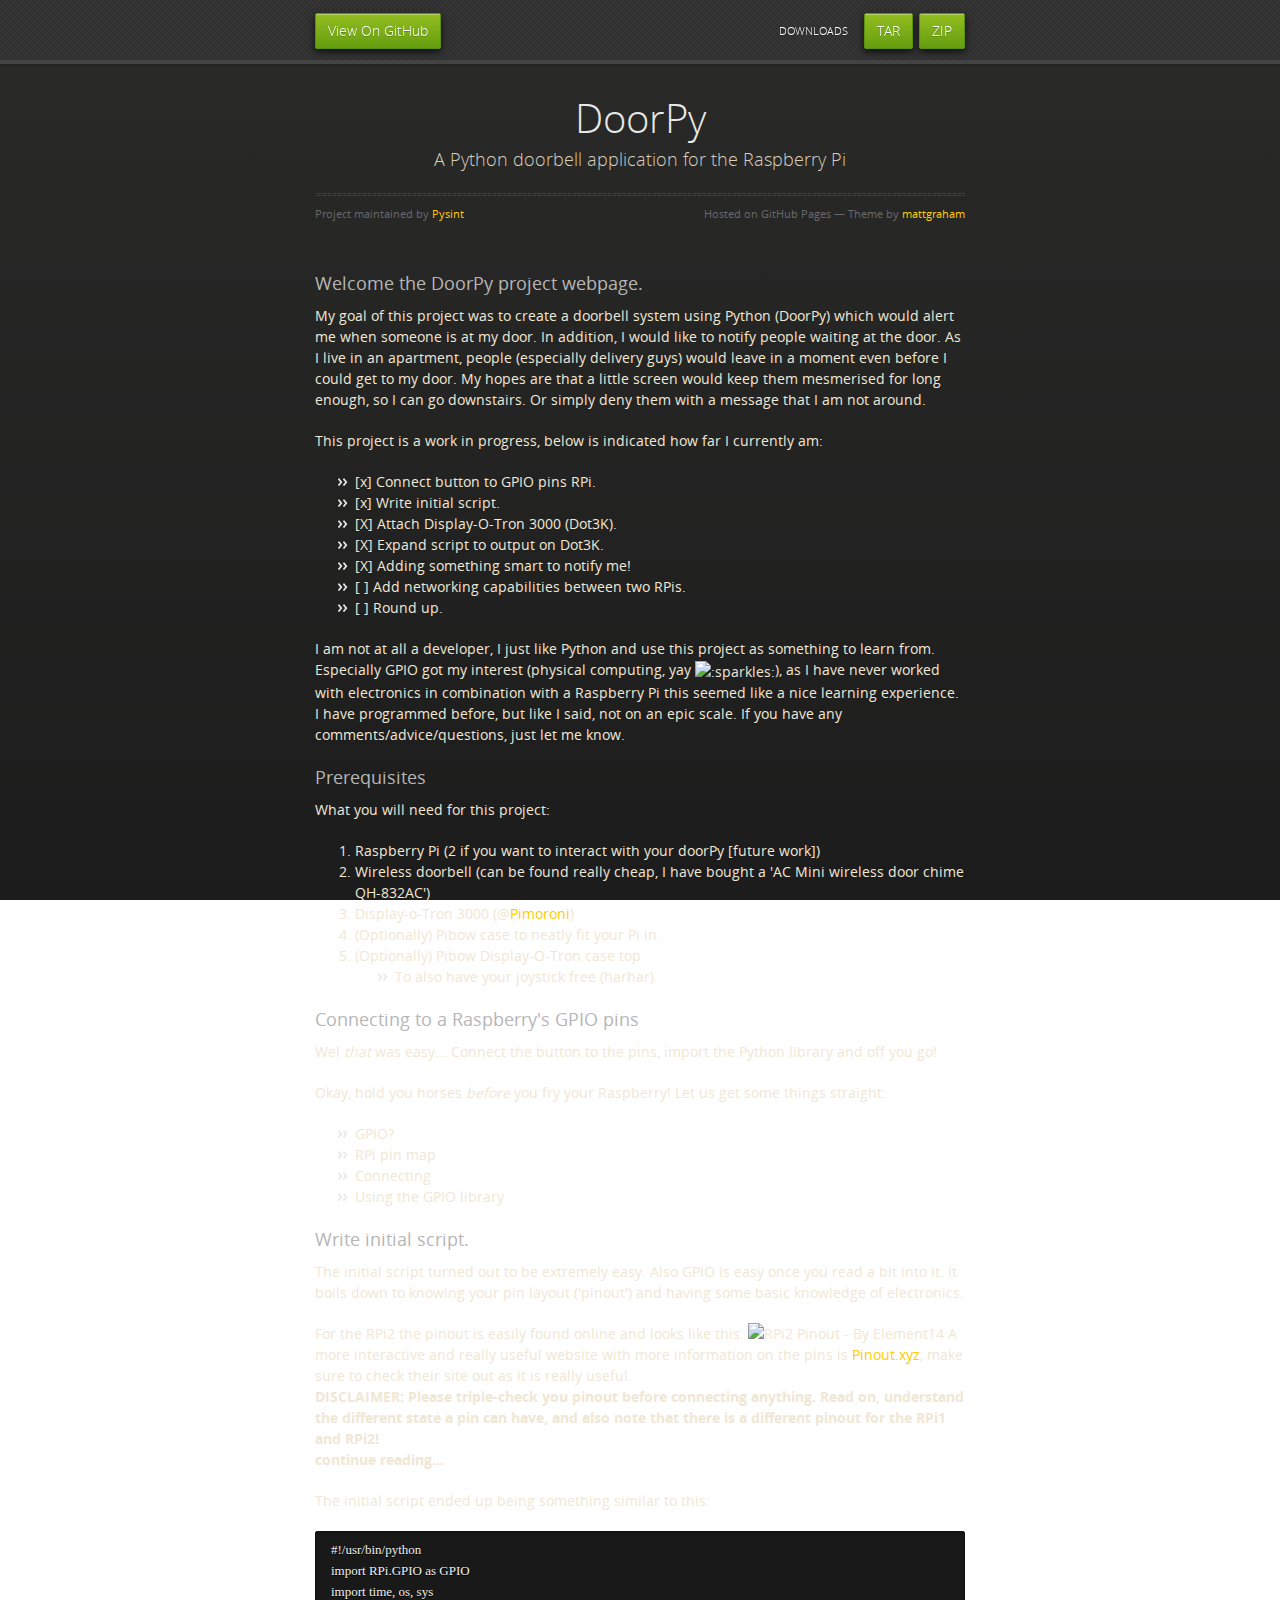
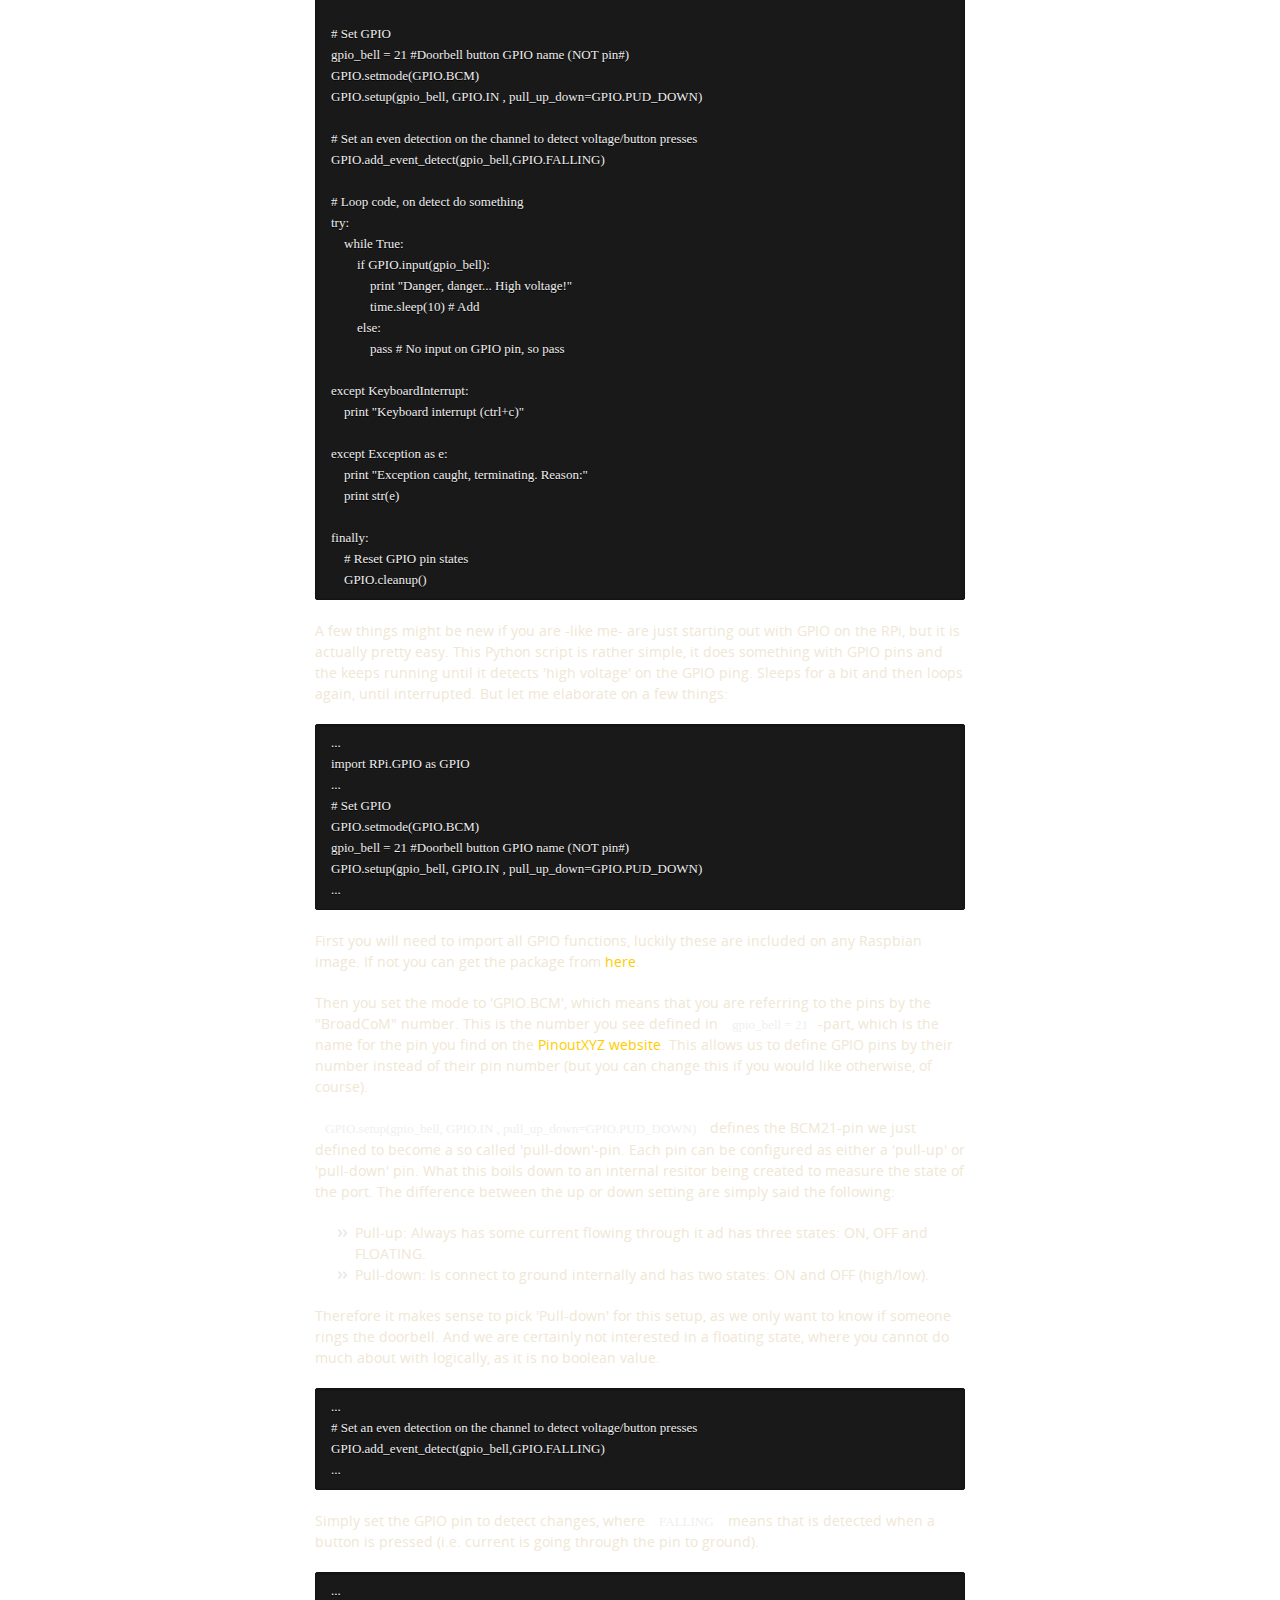
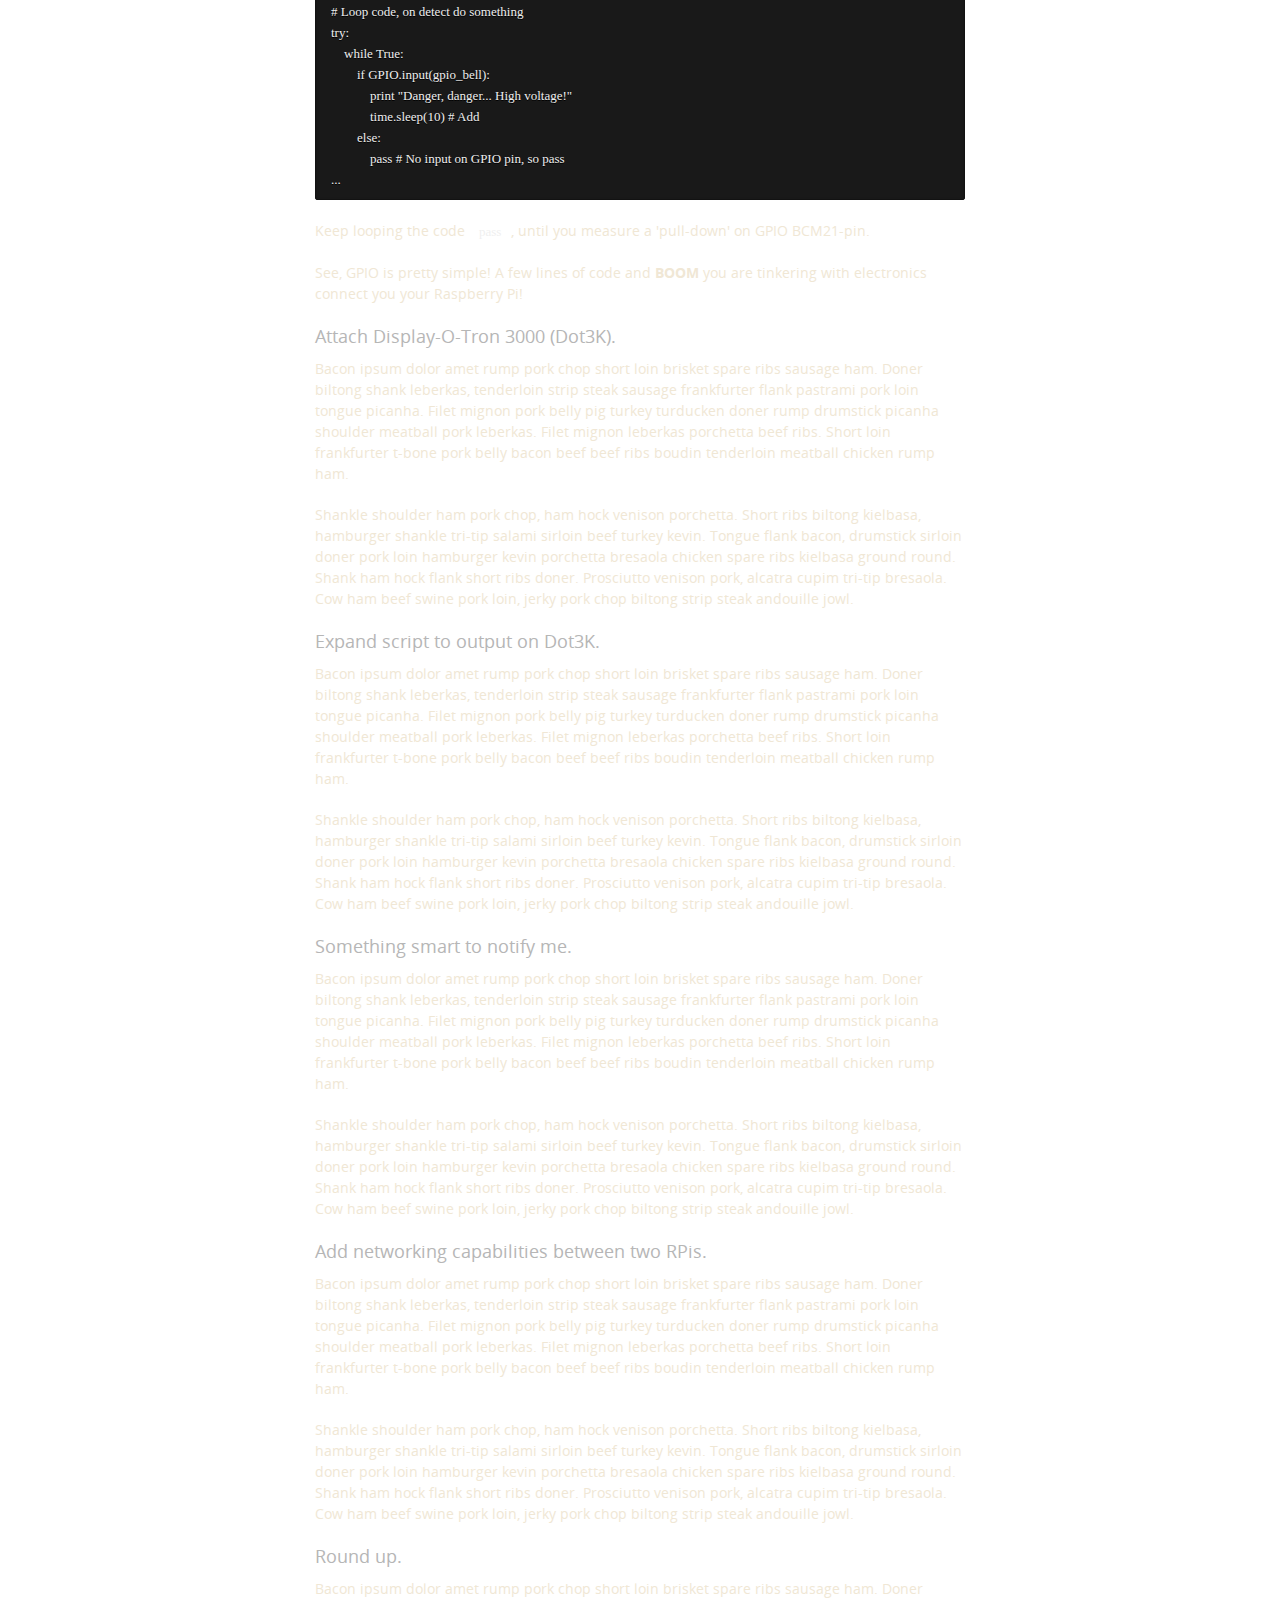
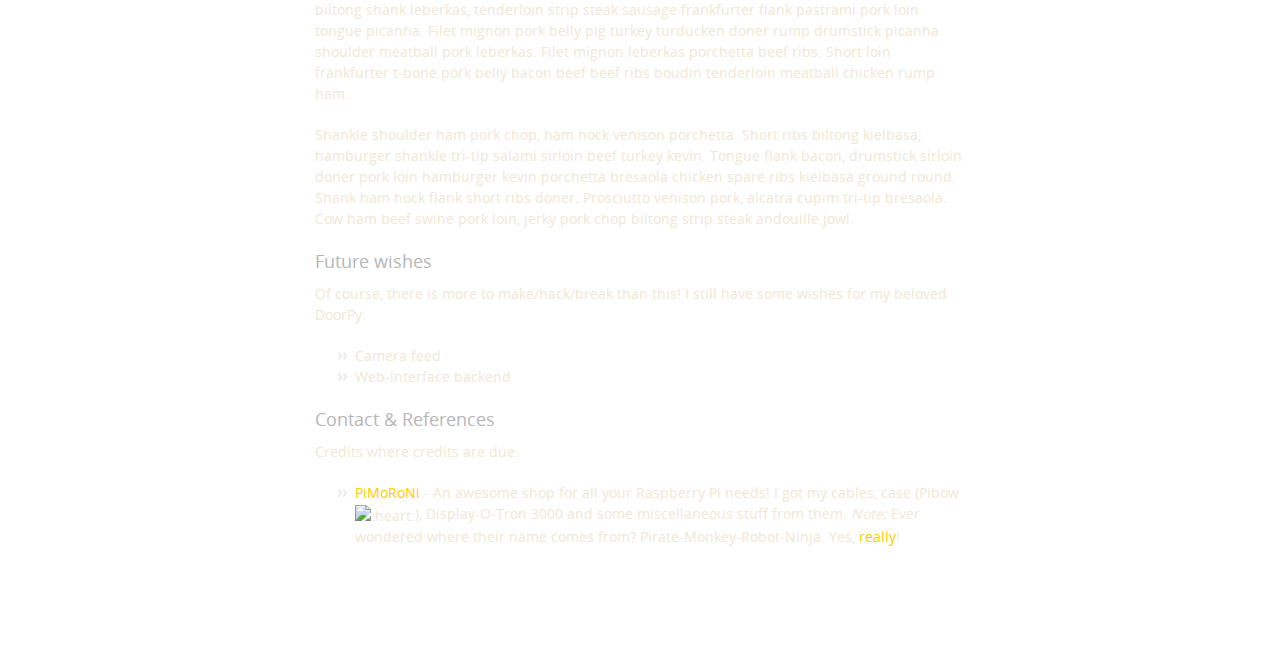
==== commit 84d63fc8: "Create gh-pages branch via GitHub" ====
--- a/index.html
+++ b/index.html
@@ -156,9 +156,10 @@
 
 <ul>
 <li>Pull-up: Always has some current flowing through it ad has three states: ON, OFF and FLOATING.</li>
-<li>Pull-down: Is connect to ground internally and has two states: ON and OFF (high/low).
-Therefore it makes sense to pick 'Pull-down' for this setup, as we only want to know if someone rings the doorbell. And we are certainly not interested in a floating state, where you cannot do much about with logically, as it is no boolean value.</li>
-</ul>
+<li>Pull-down: Is connect to ground internally and has two states: ON and OFF (high/low).</li>
+</ul>
+
+<p>Therefore it makes sense to pick 'Pull-down' for this setup, as we only want to know if someone rings the doorbell. And we are certainly not interested in a floating state, where you cannot do much about with logically, as it is no boolean value.</p>
 
 <pre><code>...
 # Set an even detection on the channel to detect voltage/button presses
